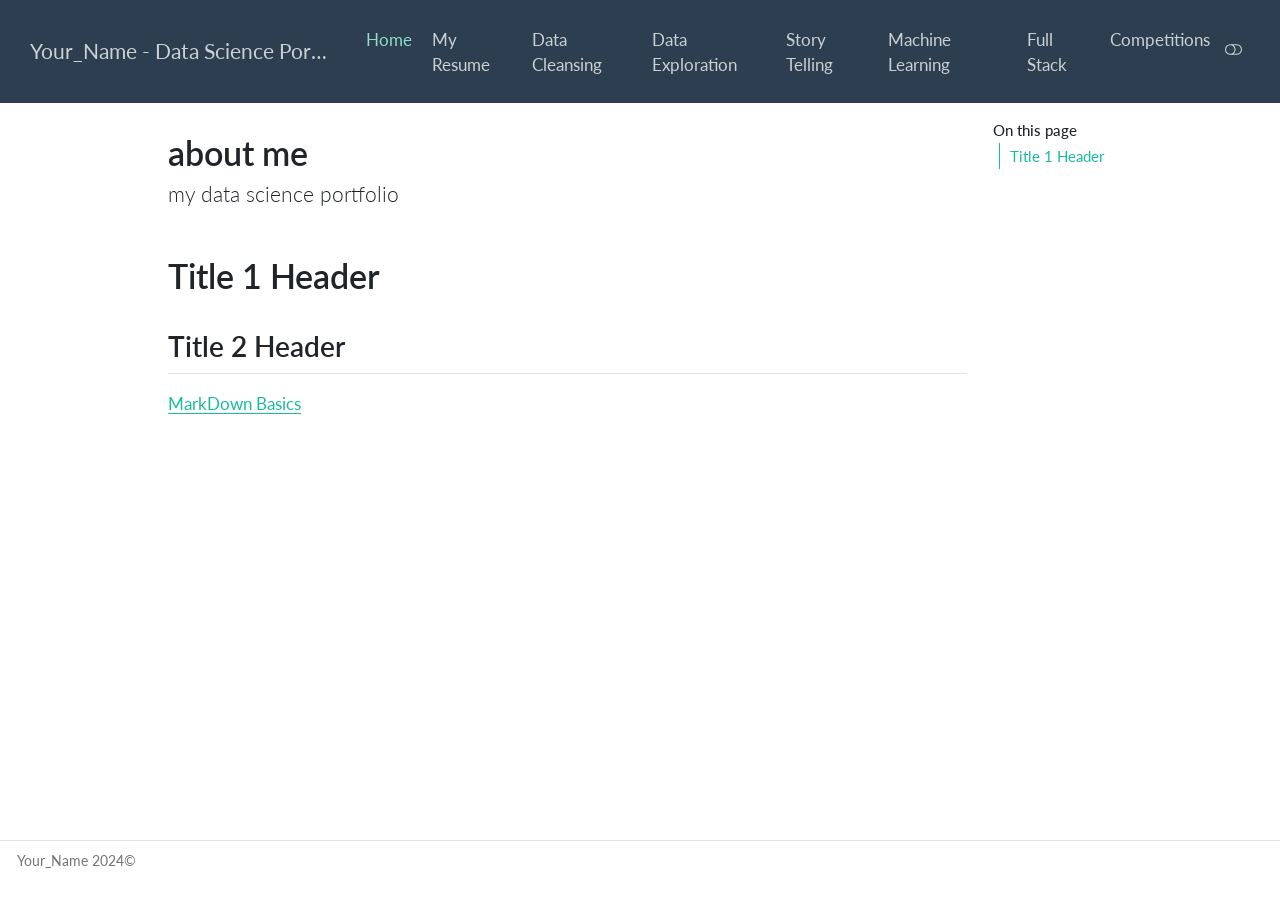
==== docs/index.html @ c363636d "Initial commit" ====
<!DOCTYPE html>
<html xmlns="http://www.w3.org/1999/xhtml" lang="en" xml:lang="en"><head>

<meta charset="utf-8">
<meta name="generator" content="quarto-1.6.42">

<meta name="viewport" content="width=device-width, initial-scale=1.0, user-scalable=yes">


<title>about me – Your_Name - Data Science Portfolio</title>
<style>
code{white-space: pre-wrap;}
span.smallcaps{font-variant: small-caps;}
div.columns{display: flex; gap: min(4vw, 1.5em);}
div.column{flex: auto; overflow-x: auto;}
div.hanging-indent{margin-left: 1.5em; text-indent: -1.5em;}
ul.task-list{list-style: none;}
ul.task-list li input[type="checkbox"] {
  width: 0.8em;
  margin: 0 0.8em 0.2em -1em; /* quarto-specific, see https://github.com/quarto-dev/quarto-cli/issues/4556 */ 
  vertical-align: middle;
}
</style>


<script src="site_libs/quarto-nav/quarto-nav.js"></script>
<script src="site_libs/quarto-nav/headroom.min.js"></script>
<script src="site_libs/clipboard/clipboard.min.js"></script>
<script src="site_libs/quarto-search/autocomplete.umd.js"></script>
<script src="site_libs/quarto-search/fuse.min.js"></script>
<script src="site_libs/quarto-search/quarto-search.js"></script>
<meta name="quarto:offset" content="./">
<link href="./Images/favicon.png" rel="icon" type="image/png">
<script src="site_libs/quarto-html/quarto.js"></script>
<script src="site_libs/quarto-html/popper.min.js"></script>
<script src="site_libs/quarto-html/tippy.umd.min.js"></script>
<script src="site_libs/quarto-html/anchor.min.js"></script>
<link href="site_libs/quarto-html/tippy.css" rel="stylesheet">
<link href="site_libs/quarto-html/quarto-syntax-highlighting-2f5df379a58b258e96c21c0638c20c03.css" rel="stylesheet" class="quarto-color-scheme" id="quarto-text-highlighting-styles">
<link href="site_libs/quarto-html/quarto-syntax-highlighting-dark-b53751a350365c71b6c909e95f209ed1.css" rel="prefetch" class="quarto-color-scheme quarto-color-alternate" id="quarto-text-highlighting-styles">
<script src="site_libs/bootstrap/bootstrap.min.js"></script>
<link href="site_libs/bootstrap/bootstrap-icons.css" rel="stylesheet">
<link href="site_libs/bootstrap/bootstrap-081d88d0d1b41bfd964ff18d5647c903.min.css" rel="stylesheet" append-hash="true" class="quarto-color-scheme" id="quarto-bootstrap" data-mode="light">
<link href="site_libs/bootstrap/bootstrap-dark-ed552497b652e94a043a49bcb61edf8f.min.css" rel="prefetch" append-hash="true" class="quarto-color-scheme quarto-color-alternate" id="quarto-bootstrap" data-mode="dark">
<script id="quarto-search-options" type="application/json">{
  "location": "navbar",
  "copy-button": false,
  "collapse-after": 3,
  "panel-placement": "end",
  "type": "overlay",
  "limit": 50,
  "keyboard-shortcut": [
    "f",
    "/",
    "s"
  ],
  "show-item-context": false,
  "language": {
    "search-no-results-text": "No results",
    "search-matching-documents-text": "matching documents",
    "search-copy-link-title": "Copy link to search",
    "search-hide-matches-text": "Hide additional matches",
    "search-more-match-text": "more match in this document",
    "search-more-matches-text": "more matches in this document",
    "search-clear-button-title": "Clear",
    "search-text-placeholder": "",
    "search-detached-cancel-button-title": "Cancel",
    "search-submit-button-title": "Submit",
    "search-label": "Search"
  }
}</script>


<link rel="stylesheet" href="styles.css">
</head>

<body class="nav-fixed">

<div id="quarto-search-results"></div>
  <header id="quarto-header" class="headroom fixed-top">
    <nav class="navbar navbar-expand-lg " data-bs-theme="dark">
      <div class="navbar-container container-fluid">
      <div class="navbar-brand-container mx-auto">
    <a class="navbar-brand" href="./index.html">
    <span class="navbar-title">Your_Name - Data Science Portfolio</span>
    </a>
  </div>
            <div id="quarto-search" class="" title="Search"></div>
          <button class="navbar-toggler" type="button" data-bs-toggle="collapse" data-bs-target="#navbarCollapse" aria-controls="navbarCollapse" role="menu" aria-expanded="false" aria-label="Toggle navigation" onclick="if (window.quartoToggleHeadroom) { window.quartoToggleHeadroom(); }">
  <span class="navbar-toggler-icon"></span>
</button>
          <div class="collapse navbar-collapse" id="navbarCollapse">
            <ul class="navbar-nav navbar-nav-scroll ms-auto">
  <li class="nav-item">
    <a class="nav-link active" href="./index.html" aria-current="page"> 
<span class="menu-text">Home</span></a>
  </li>  
  <li class="nav-item">
    <a class="nav-link" href="./resume.html"> 
<span class="menu-text">My Resume</span></a>
  </li>  
  <li class="nav-item">
    <a class="nav-link" href="./cleansing.html"> 
<span class="menu-text">Data Cleansing</span></a>
  </li>  
  <li class="nav-item">
    <a class="nav-link" href="./exploration.html"> 
<span class="menu-text">Data Exploration</span></a>
  </li>  
  <li class="nav-item">
    <a class="nav-link" href="./story_telling.html"> 
<span class="menu-text">Story Telling</span></a>
  </li>  
  <li class="nav-item">
    <a class="nav-link" href="./ml.html"> 
<span class="menu-text">Machine Learning</span></a>
  </li>  
  <li class="nav-item">
    <a class="nav-link" href="./full_stack.html"> 
<span class="menu-text">Full Stack</span></a>
  </li>  
  <li class="nav-item">
    <a class="nav-link" href="./competition.html"> 
<span class="menu-text">Competitions</span></a>
  </li>  
</ul>
          </div> <!-- /navcollapse -->
            <div class="quarto-navbar-tools">
  <a href="" class="quarto-color-scheme-toggle quarto-navigation-tool  px-1" onclick="window.quartoToggleColorScheme(); return false;" title="Toggle dark mode"><i class="bi"></i></a>
</div>
      </div> <!-- /container-fluid -->
    </nav>
</header>
<!-- content -->
<div id="quarto-content" class="quarto-container page-columns page-rows-contents page-layout-article page-navbar">
<!-- sidebar -->
<!-- margin-sidebar -->
    <div id="quarto-margin-sidebar" class="sidebar margin-sidebar">
        <nav id="TOC" role="doc-toc" class="toc-active">
    <h2 id="toc-title">On this page</h2>
   
  <ul>
  <li><a href="#title-1-header" id="toc-title-1-header" class="nav-link active" data-scroll-target="#title-1-header">Title 1 Header</a>
  <ul class="collapse">
  <li><a href="#title-2-header" id="toc-title-2-header" class="nav-link" data-scroll-target="#title-2-header">Title 2 Header</a></li>
  </ul></li>
  </ul>
</nav>
    </div>
<!-- main -->
<main class="content" id="quarto-document-content">

<header id="title-block-header" class="quarto-title-block default">
<div class="quarto-title">
<h1 class="title">about me</h1>
<p class="subtitle lead">my data science portfolio</p>
</div>



<div class="quarto-title-meta">

    
  
    
  </div>
  


</header>


<section id="title-1-header" class="level1">
<h1>Title 1 Header</h1>
<section id="title-2-header" class="level2">
<h2 class="anchored" data-anchor-id="title-2-header">Title 2 Header</h2>
<p><a href="https://quarto.org/docs/authoring/markdown-basics.html#links-images">MarkDown Basics</a></p>


</section>
</section>

<a onclick="window.scrollTo(0, 0); return false;" role="button" id="quarto-back-to-top"><i class="bi bi-arrow-up"></i> Back to top</a></main> <!-- /main -->
<script id="quarto-html-after-body" type="application/javascript">
window.document.addEventListener("DOMContentLoaded", function (event) {
  const toggleBodyColorMode = (bsSheetEl) => {
    const mode = bsSheetEl.getAttribute("data-mode");
    const bodyEl = window.document.querySelector("body");
    if (mode === "dark") {
      bodyEl.classList.add("quarto-dark");
      bodyEl.classList.remove("quarto-light");
    } else {
      bodyEl.classList.add("quarto-light");
      bodyEl.classList.remove("quarto-dark");
    }
  }
  const toggleBodyColorPrimary = () => {
    const bsSheetEl = window.document.querySelector("link#quarto-bootstrap");
    if (bsSheetEl) {
      toggleBodyColorMode(bsSheetEl);
    }
  }
  toggleBodyColorPrimary();  
  const disableStylesheet = (stylesheets) => {
    for (let i=0; i < stylesheets.length; i++) {
      const stylesheet = stylesheets[i];
      stylesheet.rel = 'prefetch';
    }
  }
  const enableStylesheet = (stylesheets) => {
    for (let i=0; i < stylesheets.length; i++) {
      const stylesheet = stylesheets[i];
      stylesheet.rel = 'stylesheet';
    }
  }
  const manageTransitions = (selector, allowTransitions) => {
    const els = window.document.querySelectorAll(selector);
    for (let i=0; i < els.length; i++) {
      const el = els[i];
      if (allowTransitions) {
        el.classList.remove('notransition');
      } else {
        el.classList.add('notransition');
      }
    }
  }
  const toggleGiscusIfUsed = (isAlternate, darkModeDefault) => {
    const baseTheme = document.querySelector('#giscus-base-theme')?.value ?? 'light';
    const alternateTheme = document.querySelector('#giscus-alt-theme')?.value ?? 'dark';
    let newTheme = '';
    if(darkModeDefault) {
      newTheme = isAlternate ? baseTheme : alternateTheme;
    } else {
      newTheme = isAlternate ? alternateTheme : baseTheme;
    }
    const changeGiscusTheme = () => {
      // From: https://github.com/giscus/giscus/issues/336
      const sendMessage = (message) => {
        const iframe = document.querySelector('iframe.giscus-frame');
        if (!iframe) return;
        iframe.contentWindow.postMessage({ giscus: message }, 'https://giscus.app');
      }
      sendMessage({
        setConfig: {
          theme: newTheme
        }
      });
    }
    const isGiscussLoaded = window.document.querySelector('iframe.giscus-frame') !== null;
    if (isGiscussLoaded) {
      changeGiscusTheme();
    }
  }
  const toggleColorMode = (alternate) => {
    // Switch the stylesheets
    const alternateStylesheets = window.document.querySelectorAll('link.quarto-color-scheme.quarto-color-alternate');
    manageTransitions('#quarto-margin-sidebar .nav-link', false);
    if (alternate) {
      enableStylesheet(alternateStylesheets);
      for (const sheetNode of alternateStylesheets) {
        if (sheetNode.id === "quarto-bootstrap") {
          toggleBodyColorMode(sheetNode);
        }
      }
    } else {
      disableStylesheet(alternateStylesheets);
      toggleBodyColorPrimary();
    }
    manageTransitions('#quarto-margin-sidebar .nav-link', true);
    // Switch the toggles
    const toggles = window.document.querySelectorAll('.quarto-color-scheme-toggle');
    for (let i=0; i < toggles.length; i++) {
      const toggle = toggles[i];
      if (toggle) {
        if (alternate) {
          toggle.classList.add("alternate");     
        } else {
          toggle.classList.remove("alternate");
        }
      }
    }
    // Hack to workaround the fact that safari doesn't
    // properly recolor the scrollbar when toggling (#1455)
    if (navigator.userAgent.indexOf('Safari') > 0 && navigator.userAgent.indexOf('Chrome') == -1) {
      manageTransitions("body", false);
      window.scrollTo(0, 1);
      setTimeout(() => {
        window.scrollTo(0, 0);
        manageTransitions("body", true);
      }, 40);  
    }
  }
  const isFileUrl = () => { 
    return window.location.protocol === 'file:';
  }
  const hasAlternateSentinel = () => {  
    let styleSentinel = getColorSchemeSentinel();
    if (styleSentinel !== null) {
      return styleSentinel === "alternate";
    } else {
      return false;
    }
  }
  const setStyleSentinel = (alternate) => {
    const value = alternate ? "alternate" : "default";
    if (!isFileUrl()) {
      window.localStorage.setItem("quarto-color-scheme", value);
    } else {
      localAlternateSentinel = value;
    }
  }
  const getColorSchemeSentinel = () => {
    if (!isFileUrl()) {
      const storageValue = window.localStorage.getItem("quarto-color-scheme");
      return storageValue != null ? storageValue : localAlternateSentinel;
    } else {
      return localAlternateSentinel;
    }
  }
  const darkModeDefault = false;
  let localAlternateSentinel = darkModeDefault ? 'alternate' : 'default';
  // Dark / light mode switch
  window.quartoToggleColorScheme = () => {
    // Read the current dark / light value 
    let toAlternate = !hasAlternateSentinel();
    toggleColorMode(toAlternate);
    setStyleSentinel(toAlternate);
    toggleGiscusIfUsed(toAlternate, darkModeDefault);
  };
  // Ensure there is a toggle, if there isn't float one in the top right
  if (window.document.querySelector('.quarto-color-scheme-toggle') === null) {
    const a = window.document.createElement('a');
    a.classList.add('top-right');
    a.classList.add('quarto-color-scheme-toggle');
    a.href = "";
    a.onclick = function() { try { window.quartoToggleColorScheme(); } catch {} return false; };
    const i = window.document.createElement("i");
    i.classList.add('bi');
    a.appendChild(i);
    window.document.body.appendChild(a);
  }
  // Switch to dark mode if need be
  if (hasAlternateSentinel()) {
    toggleColorMode(true);
  } else {
    toggleColorMode(false);
  }
  const icon = "";
  const anchorJS = new window.AnchorJS();
  anchorJS.options = {
    placement: 'right',
    icon: icon
  };
  anchorJS.add('.anchored');
  const isCodeAnnotation = (el) => {
    for (const clz of el.classList) {
      if (clz.startsWith('code-annotation-')) {                     
        return true;
      }
    }
    return false;
  }
  const onCopySuccess = function(e) {
    // button target
    const button = e.trigger;
    // don't keep focus
    button.blur();
    // flash "checked"
    button.classList.add('code-copy-button-checked');
    var currentTitle = button.getAttribute("title");
    button.setAttribute("title", "Copied!");
    let tooltip;
    if (window.bootstrap) {
      button.setAttribute("data-bs-toggle", "tooltip");
      button.setAttribute("data-bs-placement", "left");
      button.setAttribute("data-bs-title", "Copied!");
      tooltip = new bootstrap.Tooltip(button, 
        { trigger: "manual", 
          customClass: "code-copy-button-tooltip",
          offset: [0, -8]});
      tooltip.show();    
    }
    setTimeout(function() {
      if (tooltip) {
        tooltip.hide();
        button.removeAttribute("data-bs-title");
        button.removeAttribute("data-bs-toggle");
        button.removeAttribute("data-bs-placement");
      }
      button.setAttribute("title", currentTitle);
      button.classList.remove('code-copy-button-checked');
    }, 1000);
    // clear code selection
    e.clearSelection();
  }
  const getTextToCopy = function(trigger) {
      const codeEl = trigger.previousElementSibling.cloneNode(true);
      for (const childEl of codeEl.children) {
        if (isCodeAnnotation(childEl)) {
          childEl.remove();
        }
      }
      return codeEl.innerText;
  }
  const clipboard = new window.ClipboardJS('.code-copy-button:not([data-in-quarto-modal])', {
    text: getTextToCopy
  });
  clipboard.on('success', onCopySuccess);
  if (window.document.getElementById('quarto-embedded-source-code-modal')) {
    const clipboardModal = new window.ClipboardJS('.code-copy-button[data-in-quarto-modal]', {
      text: getTextToCopy,
      container: window.document.getElementById('quarto-embedded-source-code-modal')
    });
    clipboardModal.on('success', onCopySuccess);
  }
    var localhostRegex = new RegExp(/^(?:http|https):\/\/localhost\:?[0-9]*\//);
    var mailtoRegex = new RegExp(/^mailto:/);
      var filterRegex = new RegExp('/' + window.location.host + '/');
    var isInternal = (href) => {
        return filterRegex.test(href) || localhostRegex.test(href) || mailtoRegex.test(href);
    }
    // Inspect non-navigation links and adorn them if external
 	var links = window.document.querySelectorAll('a[href]:not(.nav-link):not(.navbar-brand):not(.toc-action):not(.sidebar-link):not(.sidebar-item-toggle):not(.pagination-link):not(.no-external):not([aria-hidden]):not(.dropdown-item):not(.quarto-navigation-tool):not(.about-link)');
    for (var i=0; i<links.length; i++) {
      const link = links[i];
      if (!isInternal(link.href)) {
        // undo the damage that might have been done by quarto-nav.js in the case of
        // links that we want to consider external
        if (link.dataset.originalHref !== undefined) {
          link.href = link.dataset.originalHref;
        }
      }
    }
  function tippyHover(el, contentFn, onTriggerFn, onUntriggerFn) {
    const config = {
      allowHTML: true,
      maxWidth: 500,
      delay: 100,
      arrow: false,
      appendTo: function(el) {
          return el.parentElement;
      },
      interactive: true,
      interactiveBorder: 10,
      theme: 'quarto',
      placement: 'bottom-start',
    };
    if (contentFn) {
      config.content = contentFn;
    }
    if (onTriggerFn) {
      config.onTrigger = onTriggerFn;
    }
    if (onUntriggerFn) {
      config.onUntrigger = onUntriggerFn;
    }
    window.tippy(el, config); 
  }
  const noterefs = window.document.querySelectorAll('a[role="doc-noteref"]');
  for (var i=0; i<noterefs.length; i++) {
    const ref = noterefs[i];
    tippyHover(ref, function() {
      // use id or data attribute instead here
      let href = ref.getAttribute('data-footnote-href') || ref.getAttribute('href');
      try { href = new URL(href).hash; } catch {}
      const id = href.replace(/^#\/?/, "");
      const note = window.document.getElementById(id);
      if (note) {
        return note.innerHTML;
      } else {
        return "";
      }
    });
  }
  const xrefs = window.document.querySelectorAll('a.quarto-xref');
  const processXRef = (id, note) => {
    // Strip column container classes
    const stripColumnClz = (el) => {
      el.classList.remove("page-full", "page-columns");
      if (el.children) {
        for (const child of el.children) {
          stripColumnClz(child);
        }
      }
    }
    stripColumnClz(note)
    if (id === null || id.startsWith('sec-')) {
      // Special case sections, only their first couple elements
      const container = document.createElement("div");
      if (note.children && note.children.length > 2) {
        container.appendChild(note.children[0].cloneNode(true));
        for (let i = 1; i < note.children.length; i++) {
          const child = note.children[i];
          if (child.tagName === "P" && child.innerText === "") {
            continue;
          } else {
            container.appendChild(child.cloneNode(true));
            break;
          }
        }
        if (window.Quarto?.typesetMath) {
          window.Quarto.typesetMath(container);
        }
        return container.innerHTML
      } else {
        if (window.Quarto?.typesetMath) {
          window.Quarto.typesetMath(note);
        }
        return note.innerHTML;
      }
    } else {
      // Remove any anchor links if they are present
      const anchorLink = note.querySelector('a.anchorjs-link');
      if (anchorLink) {
        anchorLink.remove();
      }
      if (window.Quarto?.typesetMath) {
        window.Quarto.typesetMath(note);
      }
      if (note.classList.contains("callout")) {
        return note.outerHTML;
      } else {
        return note.innerHTML;
      }
    }
  }
  for (var i=0; i<xrefs.length; i++) {
    const xref = xrefs[i];
    tippyHover(xref, undefined, function(instance) {
      instance.disable();
      let url = xref.getAttribute('href');
      let hash = undefined; 
      if (url.startsWith('#')) {
        hash = url;
      } else {
        try { hash = new URL(url).hash; } catch {}
      }
      if (hash) {
        const id = hash.replace(/^#\/?/, "");
        const note = window.document.getElementById(id);
        if (note !== null) {
          try {
            const html = processXRef(id, note.cloneNode(true));
            instance.setContent(html);
          } finally {
            instance.enable();
            instance.show();
          }
        } else {
          // See if we can fetch this
          fetch(url.split('#')[0])
          .then(res => res.text())
          .then(html => {
            const parser = new DOMParser();
            const htmlDoc = parser.parseFromString(html, "text/html");
            const note = htmlDoc.getElementById(id);
            if (note !== null) {
              const html = processXRef(id, note);
              instance.setContent(html);
            } 
          }).finally(() => {
            instance.enable();
            instance.show();
          });
        }
      } else {
        // See if we can fetch a full url (with no hash to target)
        // This is a special case and we should probably do some content thinning / targeting
        fetch(url)
        .then(res => res.text())
        .then(html => {
          const parser = new DOMParser();
          const htmlDoc = parser.parseFromString(html, "text/html");
          const note = htmlDoc.querySelector('main.content');
          if (note !== null) {
            // This should only happen for chapter cross references
            // (since there is no id in the URL)
            // remove the first header
            if (note.children.length > 0 && note.children[0].tagName === "HEADER") {
              note.children[0].remove();
            }
            const html = processXRef(null, note);
            instance.setContent(html);
          } 
        }).finally(() => {
          instance.enable();
          instance.show();
        });
      }
    }, function(instance) {
    });
  }
      let selectedAnnoteEl;
      const selectorForAnnotation = ( cell, annotation) => {
        let cellAttr = 'data-code-cell="' + cell + '"';
        let lineAttr = 'data-code-annotation="' +  annotation + '"';
        const selector = 'span[' + cellAttr + '][' + lineAttr + ']';
        return selector;
      }
      const selectCodeLines = (annoteEl) => {
        const doc = window.document;
        const targetCell = annoteEl.getAttribute("data-target-cell");
        const targetAnnotation = annoteEl.getAttribute("data-target-annotation");
        const annoteSpan = window.document.querySelector(selectorForAnnotation(targetCell, targetAnnotation));
        const lines = annoteSpan.getAttribute("data-code-lines").split(",");
        const lineIds = lines.map((line) => {
          return targetCell + "-" + line;
        })
        let top = null;
        let height = null;
        let parent = null;
        if (lineIds.length > 0) {
            //compute the position of the single el (top and bottom and make a div)
            const el = window.document.getElementById(lineIds[0]);
            top = el.offsetTop;
            height = el.offsetHeight;
            parent = el.parentElement.parentElement;
          if (lineIds.length > 1) {
            const lastEl = window.document.getElementById(lineIds[lineIds.length - 1]);
            const bottom = lastEl.offsetTop + lastEl.offsetHeight;
            height = bottom - top;
          }
          if (top !== null && height !== null && parent !== null) {
            // cook up a div (if necessary) and position it 
            let div = window.document.getElementById("code-annotation-line-highlight");
            if (div === null) {
              div = window.document.createElement("div");
              div.setAttribute("id", "code-annotation-line-highlight");
              div.style.position = 'absolute';
              parent.appendChild(div);
            }
            div.style.top = top - 2 + "px";
            div.style.height = height + 4 + "px";
            div.style.left = 0;
            let gutterDiv = window.document.getElementById("code-annotation-line-highlight-gutter");
            if (gutterDiv === null) {
              gutterDiv = window.document.createElement("div");
              gutterDiv.setAttribute("id", "code-annotation-line-highlight-gutter");
              gutterDiv.style.position = 'absolute';
              const codeCell = window.document.getElementById(targetCell);
              const gutter = codeCell.querySelector('.code-annotation-gutter');
              gutter.appendChild(gutterDiv);
            }
            gutterDiv.style.top = top - 2 + "px";
            gutterDiv.style.height = height + 4 + "px";
          }
          selectedAnnoteEl = annoteEl;
        }
      };
      const unselectCodeLines = () => {
        const elementsIds = ["code-annotation-line-highlight", "code-annotation-line-highlight-gutter"];
        elementsIds.forEach((elId) => {
          const div = window.document.getElementById(elId);
          if (div) {
            div.remove();
          }
        });
        selectedAnnoteEl = undefined;
      };
        // Handle positioning of the toggle
    window.addEventListener(
      "resize",
      throttle(() => {
        elRect = undefined;
        if (selectedAnnoteEl) {
          selectCodeLines(selectedAnnoteEl);
        }
      }, 10)
    );
    function throttle(fn, ms) {
    let throttle = false;
    let timer;
      return (...args) => {
        if(!throttle) { // first call gets through
            fn.apply(this, args);
            throttle = true;
        } else { // all the others get throttled
            if(timer) clearTimeout(timer); // cancel #2
            timer = setTimeout(() => {
              fn.apply(this, args);
              timer = throttle = false;
            }, ms);
        }
      };
    }
      // Attach click handler to the DT
      const annoteDls = window.document.querySelectorAll('dt[data-target-cell]');
      for (const annoteDlNode of annoteDls) {
        annoteDlNode.addEventListener('click', (event) => {
          const clickedEl = event.target;
          if (clickedEl !== selectedAnnoteEl) {
            unselectCodeLines();
            const activeEl = window.document.querySelector('dt[data-target-cell].code-annotation-active');
            if (activeEl) {
              activeEl.classList.remove('code-annotation-active');
            }
            selectCodeLines(clickedEl);
            clickedEl.classList.add('code-annotation-active');
          } else {
            // Unselect the line
            unselectCodeLines();
            clickedEl.classList.remove('code-annotation-active');
          }
        });
      }
  const findCites = (el) => {
    const parentEl = el.parentElement;
    if (parentEl) {
      const cites = parentEl.dataset.cites;
      if (cites) {
        return {
          el,
          cites: cites.split(' ')
        };
      } else {
        return findCites(el.parentElement)
      }
    } else {
      return undefined;
    }
  };
  var bibliorefs = window.document.querySelectorAll('a[role="doc-biblioref"]');
  for (var i=0; i<bibliorefs.length; i++) {
    const ref = bibliorefs[i];
    const citeInfo = findCites(ref);
    if (citeInfo) {
      tippyHover(citeInfo.el, function() {
        var popup = window.document.createElement('div');
        citeInfo.cites.forEach(function(cite) {
          var citeDiv = window.document.createElement('div');
          citeDiv.classList.add('hanging-indent');
          citeDiv.classList.add('csl-entry');
          var biblioDiv = window.document.getElementById('ref-' + cite);
          if (biblioDiv) {
            citeDiv.innerHTML = biblioDiv.innerHTML;
          }
          popup.appendChild(citeDiv);
        });
        return popup.innerHTML;
      });
    }
  }
});
</script>
</div> <!-- /content -->
<footer class="footer">
  <div class="nav-footer">
    <div class="nav-footer-left">
<p>Your_Name 2024©</p>
</div>   
    <div class="nav-footer-center">
      &nbsp;
    </div>
    <div class="nav-footer-right">
      <ul class="footer-items list-unstyled">
    <li class="nav-item compact">
    <a class="nav-link" href="./Your_LinkedIn_URL">
      <i class="bi bi-linkedin" role="img">
</i> 
    </a>
  </li>  
</ul>
    </div>
  </div>
</footer>




</body></html>
---- docs/site_libs/quarto-html/tippy.css ----
.tippy-box[data-animation=fade][data-state=hidden]{opacity:0}[data-tippy-root]{max-width:calc(100vw - 10px)}.tippy-box{position:relative;background-color:#333;color:#fff;border-radius:4px;font-size:14px;line-height:1.4;white-space:normal;outline:0;transition-property:transform,visibility,opacity}.tippy-box[data-placement^=top]>.tippy-arrow{bottom:0}.tippy-box[data-placement^=top]>.tippy-arrow:before{bottom:-7px;left:0;border-width:8px 8px 0;border-top-color:initial;transform-origin:center top}.tippy-box[data-placement^=bottom]>.tippy-arrow{top:0}.tippy-box[data-placement^=bottom]>.tippy-arrow:before{top:-7px;left:0;border-width:0 8px 8px;border-bottom-color:initial;transform-origin:center bottom}.tippy-box[data-placement^=left]>.tippy-arrow{right:0}.tippy-box[data-placement^=left]>.tippy-arrow:before{border-width:8px 0 8px 8px;border-left-color:initial;right:-7px;transform-origin:center left}.tippy-box[data-placement^=right]>.tippy-arrow{left:0}.tippy-box[data-placement^=right]>.tippy-arrow:before{left:-7px;border-width:8px 8px 8px 0;border-right-color:initial;transform-origin:center right}.tippy-box[data-inertia][data-state=visible]{transition-timing-function:cubic-bezier(.54,1.5,.38,1.11)}.tippy-arrow{width:16px;height:16px;color:#333}.tippy-arrow:before{content:"";position:absolute;border-color:transparent;border-style:solid}.tippy-content{position:relative;padding:5px 9px;z-index:1}
---- docs/site_libs/quarto-html/quarto-syntax-highlighting-2f5df379a58b258e96c21c0638c20c03.css ----
/* quarto syntax highlight colors */
:root {
  --quarto-hl-ot-color: #003B4F;
  --quarto-hl-at-color: #657422;
  --quarto-hl-ss-color: #20794D;
  --quarto-hl-an-color: #5E5E5E;
  --quarto-hl-fu-color: #4758AB;
  --quarto-hl-st-color: #20794D;
  --quarto-hl-cf-color: #003B4F;
  --quarto-hl-op-color: #5E5E5E;
  --quarto-hl-er-color: #AD0000;
  --quarto-hl-bn-color: #AD0000;
  --quarto-hl-al-color: #AD0000;
  --quarto-hl-va-color: #111111;
  --quarto-hl-bu-color: inherit;
  --quarto-hl-ex-color: inherit;
  --quarto-hl-pp-color: #AD0000;
  --quarto-hl-in-color: #5E5E5E;
  --quarto-hl-vs-color: #20794D;
  --quarto-hl-wa-color: #5E5E5E;
  --quarto-hl-do-color: #5E5E5E;
  --quarto-hl-im-color: #00769E;
  --quarto-hl-ch-color: #20794D;
  --quarto-hl-dt-color: #AD0000;
  --quarto-hl-fl-color: #AD0000;
  --quarto-hl-co-color: #5E5E5E;
  --quarto-hl-cv-color: #5E5E5E;
  --quarto-hl-cn-color: #8f5902;
  --quarto-hl-sc-color: #5E5E5E;
  --quarto-hl-dv-color: #AD0000;
  --quarto-hl-kw-color: #003B4F;
}

/* other quarto variables */
:root {
  --quarto-font-monospace: SFMono-Regular, Menlo, Monaco, Consolas, "Liberation Mono", "Courier New", monospace;
}

pre > code.sourceCode > span {
  color: #003B4F;
}

code span {
  color: #003B4F;
}

code.sourceCode > span {
  color: #003B4F;
}

div.sourceCode,
div.sourceCode pre.sourceCode {
  color: #003B4F;
}

code span.ot {
  color: #003B4F;
  font-style: inherit;
}

code span.at {
  color: #657422;
  font-style: inherit;
}

code span.ss {
  color: #20794D;
  font-style: inherit;
}

code span.an {
  color: #5E5E5E;
  font-style: inherit;
}

code span.fu {
  color: #4758AB;
  font-style: inherit;
}

code span.st {
  color: #20794D;
  font-style: inherit;
}

code span.cf {
  color: #003B4F;
  font-weight: bold;
  font-style: inherit;
}

code span.op {
  color: #5E5E5E;
  font-style: inherit;
}

code span.er {
  color: #AD0000;
  font-style: inherit;
}

code span.bn {
  color: #AD0000;
  font-style: inherit;
}

code span.al {
  color: #AD0000;
  font-style: inherit;
}

code span.va {
  color: #111111;
  font-style: inherit;
}

code span.bu {
  font-style: inherit;
}

code span.ex {
  font-style: inherit;
}

code span.pp {
  color: #AD0000;
  font-style: inherit;
}

code span.in {
  color: #5E5E5E;
  font-style: inherit;
}

code span.vs {
  color: #20794D;
  font-style: inherit;
}

code span.wa {
  color: #5E5E5E;
  font-style: italic;
}

code span.do {
  color: #5E5E5E;
  font-style: italic;
}

code span.im {
  color: #00769E;
  font-style: inherit;
}

code span.ch {
  color: #20794D;
  font-style: inherit;
}

code span.dt {
  color: #AD0000;
  font-style: inherit;
}

code span.fl {
  color: #AD0000;
  font-style: inherit;
}

code span.co {
  color: #5E5E5E;
  font-style: inherit;
}

code span.cv {
  color: #5E5E5E;
  font-style: italic;
}

code span.cn {
  color: #8f5902;
  font-style: inherit;
}

code span.sc {
  color: #5E5E5E;
  font-style: inherit;
}

code span.dv {
  color: #AD0000;
  font-style: inherit;
}

code span.kw {
  color: #003B4F;
  font-weight: bold;
  font-style: inherit;
}

.prevent-inlining {
  content: "</";
}

/*# sourceMappingURL=35eb38a806ee71ea6d2563be2308c832.css.map */
---- docs/site_libs/quarto-html/quarto-syntax-highlighting-dark-b53751a350365c71b6c909e95f209ed1.css ----
/* quarto syntax highlight colors */
:root {
  --quarto-hl-al-color: #f07178;
  --quarto-hl-an-color: #d4d0ab;
  --quarto-hl-at-color: #00e0e0;
  --quarto-hl-bn-color: #d4d0ab;
  --quarto-hl-bu-color: #abe338;
  --quarto-hl-ch-color: #abe338;
  --quarto-hl-co-color: #f8f8f2;
  --quarto-hl-cv-color: #ffd700;
  --quarto-hl-cn-color: #ffd700;
  --quarto-hl-cf-color: #ffa07a;
  --quarto-hl-dt-color: #ffa07a;
  --quarto-hl-dv-color: #d4d0ab;
  --quarto-hl-do-color: #f8f8f2;
  --quarto-hl-er-color: #f07178;
  --quarto-hl-ex-color: #00e0e0;
  --quarto-hl-fl-color: #d4d0ab;
  --quarto-hl-fu-color: #ffa07a;
  --quarto-hl-im-color: #abe338;
  --quarto-hl-in-color: #d4d0ab;
  --quarto-hl-kw-color: #ffa07a;
  --quarto-hl-op-color: #ffa07a;
  --quarto-hl-ot-color: #00e0e0;
  --quarto-hl-pp-color: #dcc6e0;
  --quarto-hl-re-color: #00e0e0;
  --quarto-hl-sc-color: #abe338;
  --quarto-hl-ss-color: #abe338;
  --quarto-hl-st-color: #abe338;
  --quarto-hl-va-color: #00e0e0;
  --quarto-hl-vs-color: #abe338;
  --quarto-hl-wa-color: #dcc6e0;
}

/* other quarto variables */
:root {
  --quarto-font-monospace: SFMono-Regular, Menlo, Monaco, Consolas, "Liberation Mono", "Courier New", monospace;
}

code span.al {
  background-color: #2a0f15;
  font-weight: bold;
  color: #f07178;
}

code span.an {
  color: #d4d0ab;
}

code span.at {
  color: #00e0e0;
}

code span.bn {
  color: #d4d0ab;
}

code span.bu {
  color: #abe338;
}

code span.ch {
  color: #abe338;
}

code span.co {
  font-style: italic;
  color: #f8f8f2;
}

code span.cv {
  color: #ffd700;
}

code span.cn {
  color: #ffd700;
}

code span.cf {
  font-weight: bold;
  color: #ffa07a;
}

code span.dt {
  color: #ffa07a;
}

code span.dv {
  color: #d4d0ab;
}

code span.do {
  color: #f8f8f2;
}

code span.er {
  color: #f07178;
  text-decoration: underline;
}

code span.ex {
  font-weight: bold;
  color: #00e0e0;
}

code span.fl {
  color: #d4d0ab;
}

code span.fu {
  color: #ffa07a;
}

code span.im {
  color: #abe338;
}

code span.in {
  color: #d4d0ab;
}

code span.kw {
  font-weight: bold;
  color: #ffa07a;
}

pre > code.sourceCode > span {
  color: #f8f8f2;
}

code span {
  color: #f8f8f2;
}

code.sourceCode > span {
  color: #f8f8f2;
}

div.sourceCode,
div.sourceCode pre.sourceCode {
  color: #f8f8f2;
}

code span.op {
  color: #ffa07a;
}

code span.ot {
  color: #00e0e0;
}

code span.pp {
  color: #dcc6e0;
}

code span.re {
  background-color: #f8f8f2;
  color: #00e0e0;
}

code span.sc {
  color: #abe338;
}

code span.ss {
  color: #abe338;
}

code span.st {
  color: #abe338;
}

code span.va {
  color: #00e0e0;
}

code span.vs {
  color: #abe338;
}

code span.wa {
  color: #dcc6e0;
}

.prevent-inlining {
  content: "</";
}

/*# sourceMappingURL=ef095d06243fb944689b9469f3a5590a.css.map */
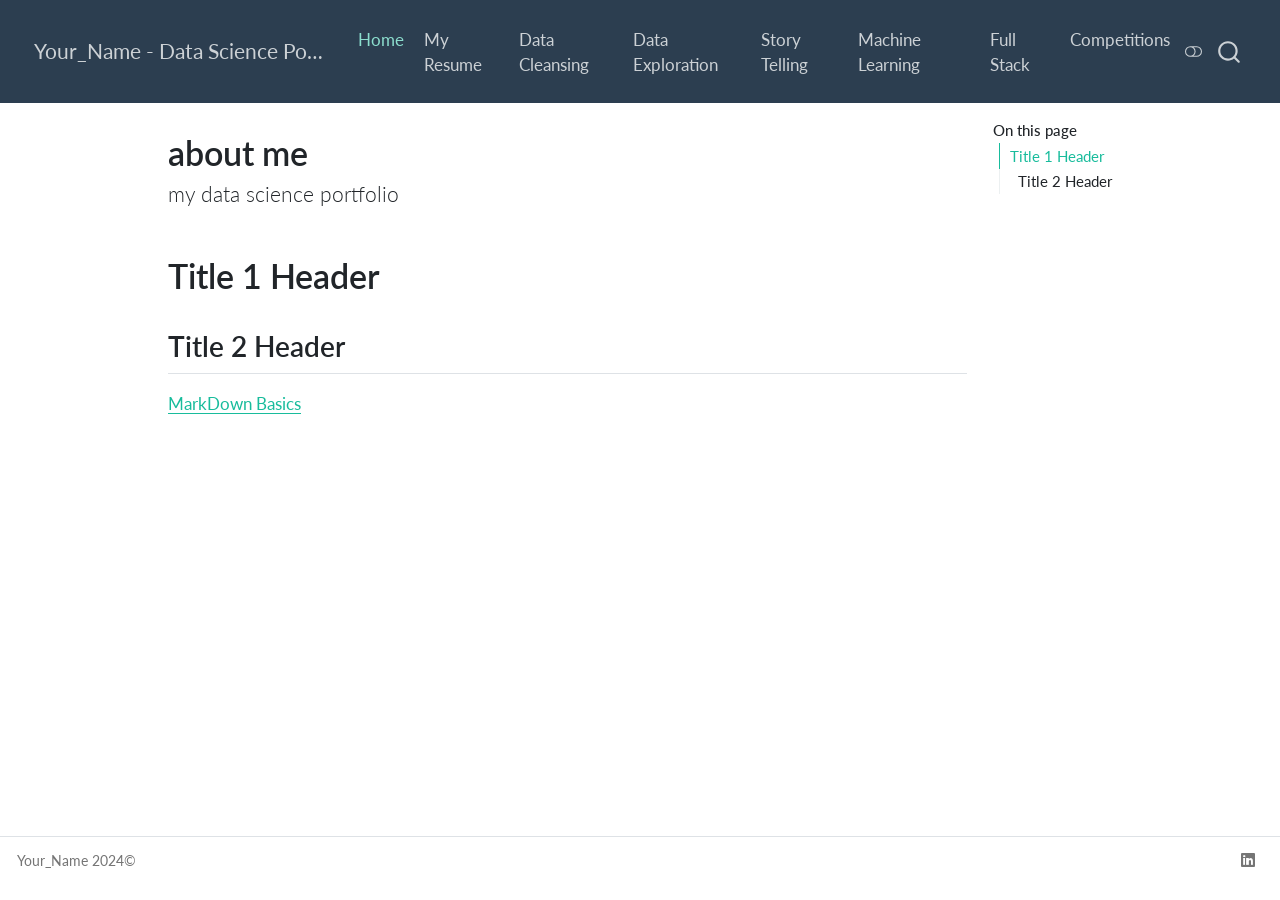
==== commit ec30f3a3: "quarto rendered" ====
--- a/docs/index.html
+++ b/docs/index.html
@@ -2,7 +2,7 @@
 <html xmlns="http://www.w3.org/1999/xhtml" lang="en" xml:lang="en"><head>
 
 <meta charset="utf-8">
-<meta name="generator" content="quarto-1.6.42">
+<meta name="generator" content="quarto-1.8.24">
 
 <meta name="viewport" content="width=device-width, initial-scale=1.0, user-scalable=yes">
 
@@ -31,17 +31,21 @@
 <script src="site_libs/quarto-search/quarto-search.js"></script>
 <meta name="quarto:offset" content="./">
 <link href="./Images/favicon.png" rel="icon" type="image/png">
-<script src="site_libs/quarto-html/quarto.js"></script>
+<script src="site_libs/quarto-html/quarto.js" type="module"></script>
+<script src="site_libs/quarto-html/tabsets/tabsets.js" type="module"></script>
+<script src="site_libs/quarto-html/axe/axe-check.js" type="module"></script>
 <script src="site_libs/quarto-html/popper.min.js"></script>
 <script src="site_libs/quarto-html/tippy.umd.min.js"></script>
 <script src="site_libs/quarto-html/anchor.min.js"></script>
 <link href="site_libs/quarto-html/tippy.css" rel="stylesheet">
-<link href="site_libs/quarto-html/quarto-syntax-highlighting-2f5df379a58b258e96c21c0638c20c03.css" rel="stylesheet" class="quarto-color-scheme" id="quarto-text-highlighting-styles">
-<link href="site_libs/quarto-html/quarto-syntax-highlighting-dark-b53751a350365c71b6c909e95f209ed1.css" rel="prefetch" class="quarto-color-scheme quarto-color-alternate" id="quarto-text-highlighting-styles">
+<link href="site_libs/quarto-html/quarto-syntax-highlighting-dc55a5b9e770e841cd82e46aadbfb9b0.css" rel="stylesheet" class="quarto-color-scheme" id="quarto-text-highlighting-styles">
+<link href="site_libs/quarto-html/quarto-syntax-highlighting-dark-b651517ce65839d647a86e2780455cfb.css" rel="stylesheet" class="quarto-color-scheme quarto-color-alternate" id="quarto-text-highlighting-styles">
+<link href="site_libs/quarto-html/quarto-syntax-highlighting-dc55a5b9e770e841cd82e46aadbfb9b0.css" rel="stylesheet" class="quarto-color-scheme-extra" id="quarto-text-highlighting-styles">
 <script src="site_libs/bootstrap/bootstrap.min.js"></script>
 <link href="site_libs/bootstrap/bootstrap-icons.css" rel="stylesheet">
-<link href="site_libs/bootstrap/bootstrap-081d88d0d1b41bfd964ff18d5647c903.min.css" rel="stylesheet" append-hash="true" class="quarto-color-scheme" id="quarto-bootstrap" data-mode="light">
-<link href="site_libs/bootstrap/bootstrap-dark-ed552497b652e94a043a49bcb61edf8f.min.css" rel="prefetch" append-hash="true" class="quarto-color-scheme quarto-color-alternate" id="quarto-bootstrap" data-mode="dark">
+<link href="site_libs/bootstrap/bootstrap-ca3a3156dfa06696f18c39bad94c63ad.min.css" rel="stylesheet" append-hash="true" class="quarto-color-scheme" id="quarto-bootstrap" data-mode="light">
+<link href="site_libs/bootstrap/bootstrap-dark-44ce5e1fdf16f4d88befeca03b83ba44.min.css" rel="stylesheet" append-hash="true" class="quarto-color-scheme quarto-color-alternate" id="quarto-bootstrap" data-mode="dark">
+<link href="site_libs/bootstrap/bootstrap-ca3a3156dfa06696f18c39bad94c63ad.min.css" rel="stylesheet" append-hash="true" class="quarto-color-scheme-extra" id="quarto-bootstrap" data-mode="light">
 <script id="quarto-search-options" type="application/json">{
   "location": "navbar",
   "copy-button": false,
@@ -74,13 +78,177 @@
 <link rel="stylesheet" href="styles.css">
 </head>
 
-<body class="nav-fixed">
+<body class="nav-fixed quarto-light"><script id="quarto-html-before-body" type="application/javascript">
+    const toggleBodyColorMode = (bsSheetEl) => {
+      const mode = bsSheetEl.getAttribute("data-mode");
+      const bodyEl = window.document.querySelector("body");
+      if (mode === "dark") {
+        bodyEl.classList.add("quarto-dark");
+        bodyEl.classList.remove("quarto-light");
+      } else {
+        bodyEl.classList.add("quarto-light");
+        bodyEl.classList.remove("quarto-dark");
+      }
+    }
+    const toggleBodyColorPrimary = () => {
+      const bsSheetEl = window.document.querySelector("link#quarto-bootstrap:not([rel=disabled-stylesheet])");
+      if (bsSheetEl) {
+        toggleBodyColorMode(bsSheetEl);
+      }
+    }
+    const setColorSchemeToggle = (alternate) => {
+      const toggles = window.document.querySelectorAll('.quarto-color-scheme-toggle');
+      for (let i=0; i < toggles.length; i++) {
+        const toggle = toggles[i];
+        if (toggle) {
+          if (alternate) {
+            toggle.classList.add("alternate");
+          } else {
+            toggle.classList.remove("alternate");
+          }
+        }
+      }
+    };
+    const toggleColorMode = (alternate) => {
+      // Switch the stylesheets
+      const primaryStylesheets = window.document.querySelectorAll('link.quarto-color-scheme:not(.quarto-color-alternate)');
+      const alternateStylesheets = window.document.querySelectorAll('link.quarto-color-scheme.quarto-color-alternate');
+      manageTransitions('#quarto-margin-sidebar .nav-link', false);
+      if (alternate) {
+        // note: dark is layered on light, we don't disable primary!
+        enableStylesheet(alternateStylesheets);
+        for (const sheetNode of alternateStylesheets) {
+          if (sheetNode.id === "quarto-bootstrap") {
+            toggleBodyColorMode(sheetNode);
+          }
+        }
+      } else {
+        disableStylesheet(alternateStylesheets);
+        enableStylesheet(primaryStylesheets)
+        toggleBodyColorPrimary();
+      }
+      manageTransitions('#quarto-margin-sidebar .nav-link', true);
+      // Switch the toggles
+      setColorSchemeToggle(alternate)
+      // Hack to workaround the fact that safari doesn't
+      // properly recolor the scrollbar when toggling (#1455)
+      if (navigator.userAgent.indexOf('Safari') > 0 && navigator.userAgent.indexOf('Chrome') == -1) {
+        manageTransitions("body", false);
+        window.scrollTo(0, 1);
+        setTimeout(() => {
+          window.scrollTo(0, 0);
+          manageTransitions("body", true);
+        }, 40);
+      }
+    }
+    const disableStylesheet = (stylesheets) => {
+      for (let i=0; i < stylesheets.length; i++) {
+        const stylesheet = stylesheets[i];
+        stylesheet.rel = 'disabled-stylesheet';
+      }
+    }
+    const enableStylesheet = (stylesheets) => {
+      for (let i=0; i < stylesheets.length; i++) {
+        const stylesheet = stylesheets[i];
+        if(stylesheet.rel !== 'stylesheet') { // for Chrome, which will still FOUC without this check
+          stylesheet.rel = 'stylesheet';
+        }
+      }
+    }
+    const manageTransitions = (selector, allowTransitions) => {
+      const els = window.document.querySelectorAll(selector);
+      for (let i=0; i < els.length; i++) {
+        const el = els[i];
+        if (allowTransitions) {
+          el.classList.remove('notransition');
+        } else {
+          el.classList.add('notransition');
+        }
+      }
+    }
+    const isFileUrl = () => {
+      return window.location.protocol === 'file:';
+    }
+    const hasAlternateSentinel = () => {
+      let styleSentinel = getColorSchemeSentinel();
+      if (styleSentinel !== null) {
+        return styleSentinel === "alternate";
+      } else {
+        return false;
+      }
+    }
+    const setStyleSentinel = (alternate) => {
+      const value = alternate ? "alternate" : "default";
+      if (!isFileUrl()) {
+        window.localStorage.setItem("quarto-color-scheme", value);
+      } else {
+        localAlternateSentinel = value;
+      }
+    }
+    const getColorSchemeSentinel = () => {
+      if (!isFileUrl()) {
+        const storageValue = window.localStorage.getItem("quarto-color-scheme");
+        return storageValue != null ? storageValue : localAlternateSentinel;
+      } else {
+        return localAlternateSentinel;
+      }
+    }
+    const toggleGiscusIfUsed = (isAlternate, darkModeDefault) => {
+      const baseTheme = document.querySelector('#giscus-base-theme')?.value ?? 'light';
+      const alternateTheme = document.querySelector('#giscus-alt-theme')?.value ?? 'dark';
+      let newTheme = '';
+      if(authorPrefersDark) {
+        newTheme = isAlternate ? baseTheme : alternateTheme;
+      } else {
+        newTheme = isAlternate ? alternateTheme : baseTheme;
+      }
+      const changeGiscusTheme = () => {
+        // From: https://github.com/giscus/giscus/issues/336
+        const sendMessage = (message) => {
+          const iframe = document.querySelector('iframe.giscus-frame');
+          if (!iframe) return;
+          iframe.contentWindow.postMessage({ giscus: message }, 'https://giscus.app');
+        }
+        sendMessage({
+          setConfig: {
+            theme: newTheme
+          }
+        });
+      }
+      const isGiscussLoaded = window.document.querySelector('iframe.giscus-frame') !== null;
+      if (isGiscussLoaded) {
+        changeGiscusTheme();
+      }
+    };
+    const authorPrefersDark = false;
+    const darkModeDefault = authorPrefersDark;
+      document.querySelector('link#quarto-text-highlighting-styles.quarto-color-scheme-extra').rel = 'disabled-stylesheet';
+      document.querySelector('link#quarto-bootstrap.quarto-color-scheme-extra').rel = 'disabled-stylesheet';
+    let localAlternateSentinel = darkModeDefault ? 'alternate' : 'default';
+    // Dark / light mode switch
+    window.quartoToggleColorScheme = () => {
+      // Read the current dark / light value
+      let toAlternate = !hasAlternateSentinel();
+      toggleColorMode(toAlternate);
+      setStyleSentinel(toAlternate);
+      toggleGiscusIfUsed(toAlternate, darkModeDefault);
+      window.dispatchEvent(new Event('resize'));
+    };
+    // Switch to dark mode if need be
+    if (hasAlternateSentinel()) {
+      toggleColorMode(true);
+    } else {
+      toggleColorMode(false);
+    }
+  </script>
 
 <div id="quarto-search-results"></div>
   <header id="quarto-header" class="headroom fixed-top">
     <nav class="navbar navbar-expand-lg " data-bs-theme="dark">
       <div class="navbar-container container-fluid">
       <div class="navbar-brand-container mx-auto">
+    <a href="./index.html" class="navbar-brand navbar-brand-logo">
+    </a>
     <a class="navbar-brand" href="./index.html">
     <span class="navbar-title">Your_Name - Data Science Portfolio</span>
     </a>
@@ -150,6 +318,7 @@
 <!-- main -->
 <main class="content" id="quarto-document-content">
 
+
 <header id="title-block-header" class="quarto-title-block default">
 <div class="quarto-title">
 <h1 class="title">about me</h1>
@@ -182,380 +351,256 @@
 
 <a onclick="window.scrollTo(0, 0); return false;" role="button" id="quarto-back-to-top"><i class="bi bi-arrow-up"></i> Back to top</a></main> <!-- /main -->
 <script id="quarto-html-after-body" type="application/javascript">
-window.document.addEventListener("DOMContentLoaded", function (event) {
-  const toggleBodyColorMode = (bsSheetEl) => {
-    const mode = bsSheetEl.getAttribute("data-mode");
-    const bodyEl = window.document.querySelector("body");
-    if (mode === "dark") {
-      bodyEl.classList.add("quarto-dark");
-      bodyEl.classList.remove("quarto-light");
-    } else {
-      bodyEl.classList.add("quarto-light");
-      bodyEl.classList.remove("quarto-dark");
-    }
-  }
-  const toggleBodyColorPrimary = () => {
-    const bsSheetEl = window.document.querySelector("link#quarto-bootstrap");
-    if (bsSheetEl) {
-      toggleBodyColorMode(bsSheetEl);
-    }
-  }
-  toggleBodyColorPrimary();  
-  const disableStylesheet = (stylesheets) => {
-    for (let i=0; i < stylesheets.length; i++) {
-      const stylesheet = stylesheets[i];
-      stylesheet.rel = 'prefetch';
-    }
-  }
-  const enableStylesheet = (stylesheets) => {
-    for (let i=0; i < stylesheets.length; i++) {
-      const stylesheet = stylesheets[i];
-      stylesheet.rel = 'stylesheet';
-    }
-  }
-  const manageTransitions = (selector, allowTransitions) => {
-    const els = window.document.querySelectorAll(selector);
-    for (let i=0; i < els.length; i++) {
-      const el = els[i];
-      if (allowTransitions) {
-        el.classList.remove('notransition');
-      } else {
-        el.classList.add('notransition');
-      }
-    }
-  }
-  const toggleGiscusIfUsed = (isAlternate, darkModeDefault) => {
-    const baseTheme = document.querySelector('#giscus-base-theme')?.value ?? 'light';
-    const alternateTheme = document.querySelector('#giscus-alt-theme')?.value ?? 'dark';
-    let newTheme = '';
-    if(darkModeDefault) {
-      newTheme = isAlternate ? baseTheme : alternateTheme;
-    } else {
-      newTheme = isAlternate ? alternateTheme : baseTheme;
-    }
-    const changeGiscusTheme = () => {
-      // From: https://github.com/giscus/giscus/issues/336
-      const sendMessage = (message) => {
-        const iframe = document.querySelector('iframe.giscus-frame');
-        if (!iframe) return;
-        iframe.contentWindow.postMessage({ giscus: message }, 'https://giscus.app');
-      }
-      sendMessage({
-        setConfig: {
-          theme: newTheme
-        }
-      });
-    }
-    const isGiscussLoaded = window.document.querySelector('iframe.giscus-frame') !== null;
-    if (isGiscussLoaded) {
-      changeGiscusTheme();
-    }
-  }
-  const toggleColorMode = (alternate) => {
-    // Switch the stylesheets
-    const alternateStylesheets = window.document.querySelectorAll('link.quarto-color-scheme.quarto-color-alternate');
-    manageTransitions('#quarto-margin-sidebar .nav-link', false);
-    if (alternate) {
-      enableStylesheet(alternateStylesheets);
-      for (const sheetNode of alternateStylesheets) {
-        if (sheetNode.id === "quarto-bootstrap") {
-          toggleBodyColorMode(sheetNode);
-        }
-      }
-    } else {
-      disableStylesheet(alternateStylesheets);
-      toggleBodyColorPrimary();
-    }
-    manageTransitions('#quarto-margin-sidebar .nav-link', true);
-    // Switch the toggles
-    const toggles = window.document.querySelectorAll('.quarto-color-scheme-toggle');
-    for (let i=0; i < toggles.length; i++) {
-      const toggle = toggles[i];
-      if (toggle) {
-        if (alternate) {
-          toggle.classList.add("alternate");     
-        } else {
-          toggle.classList.remove("alternate");
-        }
-      }
-    }
-    // Hack to workaround the fact that safari doesn't
-    // properly recolor the scrollbar when toggling (#1455)
-    if (navigator.userAgent.indexOf('Safari') > 0 && navigator.userAgent.indexOf('Chrome') == -1) {
-      manageTransitions("body", false);
-      window.scrollTo(0, 1);
-      setTimeout(() => {
-        window.scrollTo(0, 0);
-        manageTransitions("body", true);
-      }, 40);  
-    }
-  }
-  const isFileUrl = () => { 
-    return window.location.protocol === 'file:';
-  }
-  const hasAlternateSentinel = () => {  
-    let styleSentinel = getColorSchemeSentinel();
-    if (styleSentinel !== null) {
-      return styleSentinel === "alternate";
-    } else {
+  window.document.addEventListener("DOMContentLoaded", function (event) {
+    // Ensure there is a toggle, if there isn't float one in the top right
+    if (window.document.querySelector('.quarto-color-scheme-toggle') === null) {
+      const a = window.document.createElement('a');
+      a.classList.add('top-right');
+      a.classList.add('quarto-color-scheme-toggle');
+      a.href = "";
+      a.onclick = function() { try { window.quartoToggleColorScheme(); } catch {} return false; };
+      const i = window.document.createElement("i");
+      i.classList.add('bi');
+      a.appendChild(i);
+      window.document.body.appendChild(a);
+    }
+    setColorSchemeToggle(hasAlternateSentinel())
+    const icon = "";
+    const anchorJS = new window.AnchorJS();
+    anchorJS.options = {
+      placement: 'right',
+      icon: icon
+    };
+    anchorJS.add('.anchored');
+    const isCodeAnnotation = (el) => {
+      for (const clz of el.classList) {
+        if (clz.startsWith('code-annotation-')) {                     
+          return true;
+        }
+      }
       return false;
     }
-  }
-  const setStyleSentinel = (alternate) => {
-    const value = alternate ? "alternate" : "default";
-    if (!isFileUrl()) {
-      window.localStorage.setItem("quarto-color-scheme", value);
-    } else {
-      localAlternateSentinel = value;
-    }
-  }
-  const getColorSchemeSentinel = () => {
-    if (!isFileUrl()) {
-      const storageValue = window.localStorage.getItem("quarto-color-scheme");
-      return storageValue != null ? storageValue : localAlternateSentinel;
-    } else {
-      return localAlternateSentinel;
-    }
-  }
-  const darkModeDefault = false;
-  let localAlternateSentinel = darkModeDefault ? 'alternate' : 'default';
-  // Dark / light mode switch
-  window.quartoToggleColorScheme = () => {
-    // Read the current dark / light value 
-    let toAlternate = !hasAlternateSentinel();
-    toggleColorMode(toAlternate);
-    setStyleSentinel(toAlternate);
-    toggleGiscusIfUsed(toAlternate, darkModeDefault);
-  };
-  // Ensure there is a toggle, if there isn't float one in the top right
-  if (window.document.querySelector('.quarto-color-scheme-toggle') === null) {
-    const a = window.document.createElement('a');
-    a.classList.add('top-right');
-    a.classList.add('quarto-color-scheme-toggle');
-    a.href = "";
-    a.onclick = function() { try { window.quartoToggleColorScheme(); } catch {} return false; };
-    const i = window.document.createElement("i");
-    i.classList.add('bi');
-    a.appendChild(i);
-    window.document.body.appendChild(a);
-  }
-  // Switch to dark mode if need be
-  if (hasAlternateSentinel()) {
-    toggleColorMode(true);
-  } else {
-    toggleColorMode(false);
-  }
-  const icon = "";
-  const anchorJS = new window.AnchorJS();
-  anchorJS.options = {
-    placement: 'right',
-    icon: icon
-  };
-  anchorJS.add('.anchored');
-  const isCodeAnnotation = (el) => {
-    for (const clz of el.classList) {
-      if (clz.startsWith('code-annotation-')) {                     
-        return true;
-      }
-    }
-    return false;
-  }
-  const onCopySuccess = function(e) {
-    // button target
-    const button = e.trigger;
-    // don't keep focus
-    button.blur();
-    // flash "checked"
-    button.classList.add('code-copy-button-checked');
-    var currentTitle = button.getAttribute("title");
-    button.setAttribute("title", "Copied!");
-    let tooltip;
-    if (window.bootstrap) {
-      button.setAttribute("data-bs-toggle", "tooltip");
-      button.setAttribute("data-bs-placement", "left");
-      button.setAttribute("data-bs-title", "Copied!");
-      tooltip = new bootstrap.Tooltip(button, 
-        { trigger: "manual", 
-          customClass: "code-copy-button-tooltip",
-          offset: [0, -8]});
-      tooltip.show();    
-    }
-    setTimeout(function() {
-      if (tooltip) {
-        tooltip.hide();
-        button.removeAttribute("data-bs-title");
-        button.removeAttribute("data-bs-toggle");
-        button.removeAttribute("data-bs-placement");
-      }
-      button.setAttribute("title", currentTitle);
-      button.classList.remove('code-copy-button-checked');
-    }, 1000);
-    // clear code selection
-    e.clearSelection();
-  }
-  const getTextToCopy = function(trigger) {
-      const codeEl = trigger.previousElementSibling.cloneNode(true);
+    const onCopySuccess = function(e) {
+      // button target
+      const button = e.trigger;
+      // don't keep focus
+      button.blur();
+      // flash "checked"
+      button.classList.add('code-copy-button-checked');
+      var currentTitle = button.getAttribute("title");
+      button.setAttribute("title", "Copied!");
+      let tooltip;
+      if (window.bootstrap) {
+        button.setAttribute("data-bs-toggle", "tooltip");
+        button.setAttribute("data-bs-placement", "left");
+        button.setAttribute("data-bs-title", "Copied!");
+        tooltip = new bootstrap.Tooltip(button, 
+          { trigger: "manual", 
+            customClass: "code-copy-button-tooltip",
+            offset: [0, -8]});
+        tooltip.show();    
+      }
+      setTimeout(function() {
+        if (tooltip) {
+          tooltip.hide();
+          button.removeAttribute("data-bs-title");
+          button.removeAttribute("data-bs-toggle");
+          button.removeAttribute("data-bs-placement");
+        }
+        button.setAttribute("title", currentTitle);
+        button.classList.remove('code-copy-button-checked');
+      }, 1000);
+      // clear code selection
+      e.clearSelection();
+    }
+    const getTextToCopy = function(trigger) {
+      const outerScaffold = trigger.parentElement.cloneNode(true);
+      const codeEl = outerScaffold.querySelector('code');
       for (const childEl of codeEl.children) {
         if (isCodeAnnotation(childEl)) {
           childEl.remove();
         }
       }
       return codeEl.innerText;
-  }
-  const clipboard = new window.ClipboardJS('.code-copy-button:not([data-in-quarto-modal])', {
-    text: getTextToCopy
-  });
-  clipboard.on('success', onCopySuccess);
-  if (window.document.getElementById('quarto-embedded-source-code-modal')) {
-    const clipboardModal = new window.ClipboardJS('.code-copy-button[data-in-quarto-modal]', {
-      text: getTextToCopy,
-      container: window.document.getElementById('quarto-embedded-source-code-modal')
+    }
+    const clipboard = new window.ClipboardJS('.code-copy-button:not([data-in-quarto-modal])', {
+      text: getTextToCopy
     });
-    clipboardModal.on('success', onCopySuccess);
-  }
-    var localhostRegex = new RegExp(/^(?:http|https):\/\/localhost\:?[0-9]*\//);
-    var mailtoRegex = new RegExp(/^mailto:/);
-      var filterRegex = new RegExp('/' + window.location.host + '/');
-    var isInternal = (href) => {
-        return filterRegex.test(href) || localhostRegex.test(href) || mailtoRegex.test(href);
-    }
-    // Inspect non-navigation links and adorn them if external
- 	var links = window.document.querySelectorAll('a[href]:not(.nav-link):not(.navbar-brand):not(.toc-action):not(.sidebar-link):not(.sidebar-item-toggle):not(.pagination-link):not(.no-external):not([aria-hidden]):not(.dropdown-item):not(.quarto-navigation-tool):not(.about-link)');
-    for (var i=0; i<links.length; i++) {
-      const link = links[i];
-      if (!isInternal(link.href)) {
-        // undo the damage that might have been done by quarto-nav.js in the case of
-        // links that we want to consider external
-        if (link.dataset.originalHref !== undefined) {
-          link.href = link.dataset.originalHref;
-        }
-      }
-    }
-  function tippyHover(el, contentFn, onTriggerFn, onUntriggerFn) {
-    const config = {
-      allowHTML: true,
-      maxWidth: 500,
-      delay: 100,
-      arrow: false,
-      appendTo: function(el) {
-          return el.parentElement;
-      },
-      interactive: true,
-      interactiveBorder: 10,
-      theme: 'quarto',
-      placement: 'bottom-start',
-    };
-    if (contentFn) {
-      config.content = contentFn;
-    }
-    if (onTriggerFn) {
-      config.onTrigger = onTriggerFn;
-    }
-    if (onUntriggerFn) {
-      config.onUntrigger = onUntriggerFn;
-    }
-    window.tippy(el, config); 
-  }
-  const noterefs = window.document.querySelectorAll('a[role="doc-noteref"]');
-  for (var i=0; i<noterefs.length; i++) {
-    const ref = noterefs[i];
-    tippyHover(ref, function() {
-      // use id or data attribute instead here
-      let href = ref.getAttribute('data-footnote-href') || ref.getAttribute('href');
-      try { href = new URL(href).hash; } catch {}
-      const id = href.replace(/^#\/?/, "");
-      const note = window.document.getElementById(id);
-      if (note) {
-        return note.innerHTML;
+    clipboard.on('success', onCopySuccess);
+    if (window.document.getElementById('quarto-embedded-source-code-modal')) {
+      const clipboardModal = new window.ClipboardJS('.code-copy-button[data-in-quarto-modal]', {
+        text: getTextToCopy,
+        container: window.document.getElementById('quarto-embedded-source-code-modal')
+      });
+      clipboardModal.on('success', onCopySuccess);
+    }
+      var localhostRegex = new RegExp(/^(?:http|https):\/\/localhost\:?[0-9]*\//);
+      var mailtoRegex = new RegExp(/^mailto:/);
+        var filterRegex = new RegExp('/' + window.location.host + '/');
+      var isInternal = (href) => {
+          return filterRegex.test(href) || localhostRegex.test(href) || mailtoRegex.test(href);
+      }
+      // Inspect non-navigation links and adorn them if external
+     var links = window.document.querySelectorAll('a[href]:not(.nav-link):not(.navbar-brand):not(.toc-action):not(.sidebar-link):not(.sidebar-item-toggle):not(.pagination-link):not(.no-external):not([aria-hidden]):not(.dropdown-item):not(.quarto-navigation-tool):not(.about-link)');
+      for (var i=0; i<links.length; i++) {
+        const link = links[i];
+        if (!isInternal(link.href)) {
+          // undo the damage that might have been done by quarto-nav.js in the case of
+          // links that we want to consider external
+          if (link.dataset.originalHref !== undefined) {
+            link.href = link.dataset.originalHref;
+          }
+        }
+      }
+    function tippyHover(el, contentFn, onTriggerFn, onUntriggerFn) {
+      const config = {
+        allowHTML: true,
+        maxWidth: 500,
+        delay: 100,
+        arrow: false,
+        appendTo: function(el) {
+            return el.parentElement;
+        },
+        interactive: true,
+        interactiveBorder: 10,
+        theme: 'quarto',
+        placement: 'bottom-start',
+      };
+      if (contentFn) {
+        config.content = contentFn;
+      }
+      if (onTriggerFn) {
+        config.onTrigger = onTriggerFn;
+      }
+      if (onUntriggerFn) {
+        config.onUntrigger = onUntriggerFn;
+      }
+      window.tippy(el, config); 
+    }
+    const noterefs = window.document.querySelectorAll('a[role="doc-noteref"]');
+    for (var i=0; i<noterefs.length; i++) {
+      const ref = noterefs[i];
+      tippyHover(ref, function() {
+        // use id or data attribute instead here
+        let href = ref.getAttribute('data-footnote-href') || ref.getAttribute('href');
+        try { href = new URL(href).hash; } catch {}
+        const id = href.replace(/^#\/?/, "");
+        const note = window.document.getElementById(id);
+        if (note) {
+          return note.innerHTML;
+        } else {
+          return "";
+        }
+      });
+    }
+    const xrefs = window.document.querySelectorAll('a.quarto-xref');
+    const processXRef = (id, note) => {
+      // Strip column container classes
+      const stripColumnClz = (el) => {
+        el.classList.remove("page-full", "page-columns");
+        if (el.children) {
+          for (const child of el.children) {
+            stripColumnClz(child);
+          }
+        }
+      }
+      stripColumnClz(note)
+      if (id === null || id.startsWith('sec-')) {
+        // Special case sections, only their first couple elements
+        const container = document.createElement("div");
+        if (note.children && note.children.length > 2) {
+          container.appendChild(note.children[0].cloneNode(true));
+          for (let i = 1; i < note.children.length; i++) {
+            const child = note.children[i];
+            if (child.tagName === "P" && child.innerText === "") {
+              continue;
+            } else {
+              container.appendChild(child.cloneNode(true));
+              break;
+            }
+          }
+          if (window.Quarto?.typesetMath) {
+            window.Quarto.typesetMath(container);
+          }
+          return container.innerHTML
+        } else {
+          if (window.Quarto?.typesetMath) {
+            window.Quarto.typesetMath(note);
+          }
+          return note.innerHTML;
+        }
       } else {
-        return "";
-      }
-    });
-  }
-  const xrefs = window.document.querySelectorAll('a.quarto-xref');
-  const processXRef = (id, note) => {
-    // Strip column container classes
-    const stripColumnClz = (el) => {
-      el.classList.remove("page-full", "page-columns");
-      if (el.children) {
-        for (const child of el.children) {
-          stripColumnClz(child);
-        }
-      }
-    }
-    stripColumnClz(note)
-    if (id === null || id.startsWith('sec-')) {
-      // Special case sections, only their first couple elements
-      const container = document.createElement("div");
-      if (note.children && note.children.length > 2) {
-        container.appendChild(note.children[0].cloneNode(true));
-        for (let i = 1; i < note.children.length; i++) {
-          const child = note.children[i];
-          if (child.tagName === "P" && child.innerText === "") {
-            continue;
-          } else {
-            container.appendChild(child.cloneNode(true));
-            break;
-          }
-        }
-        if (window.Quarto?.typesetMath) {
-          window.Quarto.typesetMath(container);
-        }
-        return container.innerHTML
-      } else {
+        // Remove any anchor links if they are present
+        const anchorLink = note.querySelector('a.anchorjs-link');
+        if (anchorLink) {
+          anchorLink.remove();
+        }
         if (window.Quarto?.typesetMath) {
           window.Quarto.typesetMath(note);
         }
-        return note.innerHTML;
-      }
-    } else {
-      // Remove any anchor links if they are present
-      const anchorLink = note.querySelector('a.anchorjs-link');
-      if (anchorLink) {
-        anchorLink.remove();
-      }
-      if (window.Quarto?.typesetMath) {
-        window.Quarto.typesetMath(note);
-      }
-      if (note.classList.contains("callout")) {
-        return note.outerHTML;
-      } else {
-        return note.innerHTML;
-      }
-    }
-  }
-  for (var i=0; i<xrefs.length; i++) {
-    const xref = xrefs[i];
-    tippyHover(xref, undefined, function(instance) {
-      instance.disable();
-      let url = xref.getAttribute('href');
-      let hash = undefined; 
-      if (url.startsWith('#')) {
-        hash = url;
-      } else {
-        try { hash = new URL(url).hash; } catch {}
-      }
-      if (hash) {
-        const id = hash.replace(/^#\/?/, "");
-        const note = window.document.getElementById(id);
-        if (note !== null) {
-          try {
-            const html = processXRef(id, note.cloneNode(true));
-            instance.setContent(html);
-          } finally {
-            instance.enable();
-            instance.show();
-          }
+        if (note.classList.contains("callout")) {
+          return note.outerHTML;
         } else {
-          // See if we can fetch this
-          fetch(url.split('#')[0])
+          return note.innerHTML;
+        }
+      }
+    }
+    for (var i=0; i<xrefs.length; i++) {
+      const xref = xrefs[i];
+      tippyHover(xref, undefined, function(instance) {
+        instance.disable();
+        let url = xref.getAttribute('href');
+        let hash = undefined; 
+        if (url.startsWith('#')) {
+          hash = url;
+        } else {
+          try { hash = new URL(url).hash; } catch {}
+        }
+        if (hash) {
+          const id = hash.replace(/^#\/?/, "");
+          const note = window.document.getElementById(id);
+          if (note !== null) {
+            try {
+              const html = processXRef(id, note.cloneNode(true));
+              instance.setContent(html);
+            } finally {
+              instance.enable();
+              instance.show();
+            }
+          } else {
+            // See if we can fetch this
+            fetch(url.split('#')[0])
+            .then(res => res.text())
+            .then(html => {
+              const parser = new DOMParser();
+              const htmlDoc = parser.parseFromString(html, "text/html");
+              const note = htmlDoc.getElementById(id);
+              if (note !== null) {
+                const html = processXRef(id, note);
+                instance.setContent(html);
+              } 
+            }).finally(() => {
+              instance.enable();
+              instance.show();
+            });
+          }
+        } else {
+          // See if we can fetch a full url (with no hash to target)
+          // This is a special case and we should probably do some content thinning / targeting
+          fetch(url)
           .then(res => res.text())
           .then(html => {
             const parser = new DOMParser();
             const htmlDoc = parser.parseFromString(html, "text/html");
-            const note = htmlDoc.getElementById(id);
+            const note = htmlDoc.querySelector('main.content');
             if (note !== null) {
-              const html = processXRef(id, note);
+              // This should only happen for chapter cross references
+              // (since there is no id in the URL)
+              // remove the first header
+              if (note.children.length > 0 && note.children[0].tagName === "HEADER") {
+                note.children[0].remove();
+              }
+              const html = processXRef(null, note);
               instance.setContent(html);
             } 
           }).finally(() => {
@@ -563,185 +608,161 @@
             instance.show();
           });
         }
+      }, function(instance) {
+      });
+    }
+        let selectedAnnoteEl;
+        const selectorForAnnotation = ( cell, annotation) => {
+          let cellAttr = 'data-code-cell="' + cell + '"';
+          let lineAttr = 'data-code-annotation="' +  annotation + '"';
+          const selector = 'span[' + cellAttr + '][' + lineAttr + ']';
+          return selector;
+        }
+        const selectCodeLines = (annoteEl) => {
+          const doc = window.document;
+          const targetCell = annoteEl.getAttribute("data-target-cell");
+          const targetAnnotation = annoteEl.getAttribute("data-target-annotation");
+          const annoteSpan = window.document.querySelector(selectorForAnnotation(targetCell, targetAnnotation));
+          const lines = annoteSpan.getAttribute("data-code-lines").split(",");
+          const lineIds = lines.map((line) => {
+            return targetCell + "-" + line;
+          })
+          let top = null;
+          let height = null;
+          let parent = null;
+          if (lineIds.length > 0) {
+              //compute the position of the single el (top and bottom and make a div)
+              const el = window.document.getElementById(lineIds[0]);
+              top = el.offsetTop;
+              height = el.offsetHeight;
+              parent = el.parentElement.parentElement;
+            if (lineIds.length > 1) {
+              const lastEl = window.document.getElementById(lineIds[lineIds.length - 1]);
+              const bottom = lastEl.offsetTop + lastEl.offsetHeight;
+              height = bottom - top;
+            }
+            if (top !== null && height !== null && parent !== null) {
+              // cook up a div (if necessary) and position it 
+              let div = window.document.getElementById("code-annotation-line-highlight");
+              if (div === null) {
+                div = window.document.createElement("div");
+                div.setAttribute("id", "code-annotation-line-highlight");
+                div.style.position = 'absolute';
+                parent.appendChild(div);
+              }
+              div.style.top = top - 2 + "px";
+              div.style.height = height + 4 + "px";
+              div.style.left = 0;
+              let gutterDiv = window.document.getElementById("code-annotation-line-highlight-gutter");
+              if (gutterDiv === null) {
+                gutterDiv = window.document.createElement("div");
+                gutterDiv.setAttribute("id", "code-annotation-line-highlight-gutter");
+                gutterDiv.style.position = 'absolute';
+                const codeCell = window.document.getElementById(targetCell);
+                const gutter = codeCell.querySelector('.code-annotation-gutter');
+                gutter.appendChild(gutterDiv);
+              }
+              gutterDiv.style.top = top - 2 + "px";
+              gutterDiv.style.height = height + 4 + "px";
+            }
+            selectedAnnoteEl = annoteEl;
+          }
+        };
+        const unselectCodeLines = () => {
+          const elementsIds = ["code-annotation-line-highlight", "code-annotation-line-highlight-gutter"];
+          elementsIds.forEach((elId) => {
+            const div = window.document.getElementById(elId);
+            if (div) {
+              div.remove();
+            }
+          });
+          selectedAnnoteEl = undefined;
+        };
+          // Handle positioning of the toggle
+      window.addEventListener(
+        "resize",
+        throttle(() => {
+          elRect = undefined;
+          if (selectedAnnoteEl) {
+            selectCodeLines(selectedAnnoteEl);
+          }
+        }, 10)
+      );
+      function throttle(fn, ms) {
+      let throttle = false;
+      let timer;
+        return (...args) => {
+          if(!throttle) { // first call gets through
+              fn.apply(this, args);
+              throttle = true;
+          } else { // all the others get throttled
+              if(timer) clearTimeout(timer); // cancel #2
+              timer = setTimeout(() => {
+                fn.apply(this, args);
+                timer = throttle = false;
+              }, ms);
+          }
+        };
+      }
+        // Attach click handler to the DT
+        const annoteDls = window.document.querySelectorAll('dt[data-target-cell]');
+        for (const annoteDlNode of annoteDls) {
+          annoteDlNode.addEventListener('click', (event) => {
+            const clickedEl = event.target;
+            if (clickedEl !== selectedAnnoteEl) {
+              unselectCodeLines();
+              const activeEl = window.document.querySelector('dt[data-target-cell].code-annotation-active');
+              if (activeEl) {
+                activeEl.classList.remove('code-annotation-active');
+              }
+              selectCodeLines(clickedEl);
+              clickedEl.classList.add('code-annotation-active');
+            } else {
+              // Unselect the line
+              unselectCodeLines();
+              clickedEl.classList.remove('code-annotation-active');
+            }
+          });
+        }
+    const findCites = (el) => {
+      const parentEl = el.parentElement;
+      if (parentEl) {
+        const cites = parentEl.dataset.cites;
+        if (cites) {
+          return {
+            el,
+            cites: cites.split(' ')
+          };
+        } else {
+          return findCites(el.parentElement)
+        }
       } else {
-        // See if we can fetch a full url (with no hash to target)
-        // This is a special case and we should probably do some content thinning / targeting
-        fetch(url)
-        .then(res => res.text())
-        .then(html => {
-          const parser = new DOMParser();
-          const htmlDoc = parser.parseFromString(html, "text/html");
-          const note = htmlDoc.querySelector('main.content');
-          if (note !== null) {
-            // This should only happen for chapter cross references
-            // (since there is no id in the URL)
-            // remove the first header
-            if (note.children.length > 0 && note.children[0].tagName === "HEADER") {
-              note.children[0].remove();
+        return undefined;
+      }
+    };
+    var bibliorefs = window.document.querySelectorAll('a[role="doc-biblioref"]');
+    for (var i=0; i<bibliorefs.length; i++) {
+      const ref = bibliorefs[i];
+      const citeInfo = findCites(ref);
+      if (citeInfo) {
+        tippyHover(citeInfo.el, function() {
+          var popup = window.document.createElement('div');
+          citeInfo.cites.forEach(function(cite) {
+            var citeDiv = window.document.createElement('div');
+            citeDiv.classList.add('hanging-indent');
+            citeDiv.classList.add('csl-entry');
+            var biblioDiv = window.document.getElementById('ref-' + cite);
+            if (biblioDiv) {
+              citeDiv.innerHTML = biblioDiv.innerHTML;
             }
-            const html = processXRef(null, note);
-            instance.setContent(html);
-          } 
-        }).finally(() => {
-          instance.enable();
-          instance.show();
+            popup.appendChild(citeDiv);
+          });
+          return popup.innerHTML;
         });
       }
-    }, function(instance) {
-    });
-  }
-      let selectedAnnoteEl;
-      const selectorForAnnotation = ( cell, annotation) => {
-        let cellAttr = 'data-code-cell="' + cell + '"';
-        let lineAttr = 'data-code-annotation="' +  annotation + '"';
-        const selector = 'span[' + cellAttr + '][' + lineAttr + ']';
-        return selector;
-      }
-      const selectCodeLines = (annoteEl) => {
-        const doc = window.document;
-        const targetCell = annoteEl.getAttribute("data-target-cell");
-        const targetAnnotation = annoteEl.getAttribute("data-target-annotation");
-        const annoteSpan = window.document.querySelector(selectorForAnnotation(targetCell, targetAnnotation));
-        const lines = annoteSpan.getAttribute("data-code-lines").split(",");
-        const lineIds = lines.map((line) => {
-          return targetCell + "-" + line;
-        })
-        let top = null;
-        let height = null;
-        let parent = null;
-        if (lineIds.length > 0) {
-            //compute the position of the single el (top and bottom and make a div)
-            const el = window.document.getElementById(lineIds[0]);
-            top = el.offsetTop;
-            height = el.offsetHeight;
-            parent = el.parentElement.parentElement;
-          if (lineIds.length > 1) {
-            const lastEl = window.document.getElementById(lineIds[lineIds.length - 1]);
-            const bottom = lastEl.offsetTop + lastEl.offsetHeight;
-            height = bottom - top;
-          }
-          if (top !== null && height !== null && parent !== null) {
-            // cook up a div (if necessary) and position it 
-            let div = window.document.getElementById("code-annotation-line-highlight");
-            if (div === null) {
-              div = window.document.createElement("div");
-              div.setAttribute("id", "code-annotation-line-highlight");
-              div.style.position = 'absolute';
-              parent.appendChild(div);
-            }
-            div.style.top = top - 2 + "px";
-            div.style.height = height + 4 + "px";
-            div.style.left = 0;
-            let gutterDiv = window.document.getElementById("code-annotation-line-highlight-gutter");
-            if (gutterDiv === null) {
-              gutterDiv = window.document.createElement("div");
-              gutterDiv.setAttribute("id", "code-annotation-line-highlight-gutter");
-              gutterDiv.style.position = 'absolute';
-              const codeCell = window.document.getElementById(targetCell);
-              const gutter = codeCell.querySelector('.code-annotation-gutter');
-              gutter.appendChild(gutterDiv);
-            }
-            gutterDiv.style.top = top - 2 + "px";
-            gutterDiv.style.height = height + 4 + "px";
-          }
-          selectedAnnoteEl = annoteEl;
-        }
-      };
-      const unselectCodeLines = () => {
-        const elementsIds = ["code-annotation-line-highlight", "code-annotation-line-highlight-gutter"];
-        elementsIds.forEach((elId) => {
-          const div = window.document.getElementById(elId);
-          if (div) {
-            div.remove();
-          }
-        });
-        selectedAnnoteEl = undefined;
-      };
-        // Handle positioning of the toggle
-    window.addEventListener(
-      "resize",
-      throttle(() => {
-        elRect = undefined;
-        if (selectedAnnoteEl) {
-          selectCodeLines(selectedAnnoteEl);
-        }
-      }, 10)
-    );
-    function throttle(fn, ms) {
-    let throttle = false;
-    let timer;
-      return (...args) => {
-        if(!throttle) { // first call gets through
-            fn.apply(this, args);
-            throttle = true;
-        } else { // all the others get throttled
-            if(timer) clearTimeout(timer); // cancel #2
-            timer = setTimeout(() => {
-              fn.apply(this, args);
-              timer = throttle = false;
-            }, ms);
-        }
-      };
-    }
-      // Attach click handler to the DT
-      const annoteDls = window.document.querySelectorAll('dt[data-target-cell]');
-      for (const annoteDlNode of annoteDls) {
-        annoteDlNode.addEventListener('click', (event) => {
-          const clickedEl = event.target;
-          if (clickedEl !== selectedAnnoteEl) {
-            unselectCodeLines();
-            const activeEl = window.document.querySelector('dt[data-target-cell].code-annotation-active');
-            if (activeEl) {
-              activeEl.classList.remove('code-annotation-active');
-            }
-            selectCodeLines(clickedEl);
-            clickedEl.classList.add('code-annotation-active');
-          } else {
-            // Unselect the line
-            unselectCodeLines();
-            clickedEl.classList.remove('code-annotation-active');
-          }
-        });
-      }
-  const findCites = (el) => {
-    const parentEl = el.parentElement;
-    if (parentEl) {
-      const cites = parentEl.dataset.cites;
-      if (cites) {
-        return {
-          el,
-          cites: cites.split(' ')
-        };
-      } else {
-        return findCites(el.parentElement)
-      }
-    } else {
-      return undefined;
-    }
-  };
-  var bibliorefs = window.document.querySelectorAll('a[role="doc-biblioref"]');
-  for (var i=0; i<bibliorefs.length; i++) {
-    const ref = bibliorefs[i];
-    const citeInfo = findCites(ref);
-    if (citeInfo) {
-      tippyHover(citeInfo.el, function() {
-        var popup = window.document.createElement('div');
-        citeInfo.cites.forEach(function(cite) {
-          var citeDiv = window.document.createElement('div');
-          citeDiv.classList.add('hanging-indent');
-          citeDiv.classList.add('csl-entry');
-          var biblioDiv = window.document.getElementById('ref-' + cite);
-          if (biblioDiv) {
-            citeDiv.innerHTML = biblioDiv.innerHTML;
-          }
-          popup.appendChild(citeDiv);
-        });
-        return popup.innerHTML;
-      });
-    }
-  }
-});
-</script>
+    }
+  });
+  </script>
 </div> <!-- /content -->
 <footer class="footer">
   <div class="nav-footer">
--- a/docs/site_libs/quarto-html/quarto-syntax-highlighting-dc55a5b9e770e841cd82e46aadbfb9b0.css
+++ b/docs/site_libs/quarto-html/quarto-syntax-highlighting-dc55a5b9e770e841cd82e46aadbfb9b0.css
@@ -0,0 +1,236 @@
+/* quarto syntax highlight colors */
+:root {
+  --quarto-hl-ot-color: #003B4F;
+  --quarto-hl-at-color: #657422;
+  --quarto-hl-ss-color: #20794D;
+  --quarto-hl-an-color: #5E5E5E;
+  --quarto-hl-fu-color: #4758AB;
+  --quarto-hl-st-color: #20794D;
+  --quarto-hl-cf-color: #003B4F;
+  --quarto-hl-op-color: #5E5E5E;
+  --quarto-hl-er-color: #AD0000;
+  --quarto-hl-bn-color: #AD0000;
+  --quarto-hl-al-color: #AD0000;
+  --quarto-hl-va-color: #111111;
+  --quarto-hl-bu-color: inherit;
+  --quarto-hl-ex-color: inherit;
+  --quarto-hl-pp-color: #AD0000;
+  --quarto-hl-in-color: #5E5E5E;
+  --quarto-hl-vs-color: #20794D;
+  --quarto-hl-wa-color: #5E5E5E;
+  --quarto-hl-do-color: #5E5E5E;
+  --quarto-hl-im-color: #00769E;
+  --quarto-hl-ch-color: #20794D;
+  --quarto-hl-dt-color: #AD0000;
+  --quarto-hl-fl-color: #AD0000;
+  --quarto-hl-co-color: #5E5E5E;
+  --quarto-hl-cv-color: #5E5E5E;
+  --quarto-hl-cn-color: #8f5902;
+  --quarto-hl-sc-color: #5E5E5E;
+  --quarto-hl-dv-color: #AD0000;
+  --quarto-hl-kw-color: #003B4F;
+}
+
+/* other quarto variables */
+:root {
+  --quarto-font-monospace: SFMono-Regular, Menlo, Monaco, Consolas, "Liberation Mono", "Courier New", monospace;
+}
+
+/* syntax highlight based on Pandoc's rules */
+pre > code.sourceCode > span {
+  color: #003B4F;
+}
+
+code.sourceCode > span {
+  color: #003B4F;
+}
+
+div.sourceCode,
+div.sourceCode pre.sourceCode {
+  color: #003B4F;
+}
+
+/* Normal */
+code span {
+  color: #003B4F;
+}
+
+/* Alert */
+code span.al {
+  color: #AD0000;
+  font-style: inherit;
+}
+
+/* Annotation */
+code span.an {
+  color: #5E5E5E;
+  font-style: inherit;
+}
+
+/* Attribute */
+code span.at {
+  color: #657422;
+  font-style: inherit;
+}
+
+/* BaseN */
+code span.bn {
+  color: #AD0000;
+  font-style: inherit;
+}
+
+/* BuiltIn */
+code span.bu {
+  font-style: inherit;
+}
+
+/* ControlFlow */
+code span.cf {
+  color: #003B4F;
+  font-weight: bold;
+  font-style: inherit;
+}
+
+/* Char */
+code span.ch {
+  color: #20794D;
+  font-style: inherit;
+}
+
+/* Constant */
+code span.cn {
+  color: #8f5902;
+  font-style: inherit;
+}
+
+/* Comment */
+code span.co {
+  color: #5E5E5E;
+  font-style: inherit;
+}
+
+/* CommentVar */
+code span.cv {
+  color: #5E5E5E;
+  font-style: italic;
+}
+
+/* Documentation */
+code span.do {
+  color: #5E5E5E;
+  font-style: italic;
+}
+
+/* DataType */
+code span.dt {
+  color: #AD0000;
+  font-style: inherit;
+}
+
+/* DecVal */
+code span.dv {
+  color: #AD0000;
+  font-style: inherit;
+}
+
+/* Error */
+code span.er {
+  color: #AD0000;
+  font-style: inherit;
+}
+
+/* Extension */
+code span.ex {
+  font-style: inherit;
+}
+
+/* Float */
+code span.fl {
+  color: #AD0000;
+  font-style: inherit;
+}
+
+/* Function */
+code span.fu {
+  color: #4758AB;
+  font-style: inherit;
+}
+
+/* Import */
+code span.im {
+  color: #00769E;
+  font-style: inherit;
+}
+
+/* Information */
+code span.in {
+  color: #5E5E5E;
+  font-style: inherit;
+}
+
+/* Keyword */
+code span.kw {
+  color: #003B4F;
+  font-weight: bold;
+  font-style: inherit;
+}
+
+/* Operator */
+code span.op {
+  color: #5E5E5E;
+  font-style: inherit;
+}
+
+/* Other */
+code span.ot {
+  color: #003B4F;
+  font-style: inherit;
+}
+
+/* Preprocessor */
+code span.pp {
+  color: #AD0000;
+  font-style: inherit;
+}
+
+/* SpecialChar */
+code span.sc {
+  color: #5E5E5E;
+  font-style: inherit;
+}
+
+/* SpecialString */
+code span.ss {
+  color: #20794D;
+  font-style: inherit;
+}
+
+/* String */
+code span.st {
+  color: #20794D;
+  font-style: inherit;
+}
+
+/* Variable */
+code span.va {
+  color: #111111;
+  font-style: inherit;
+}
+
+/* VerbatimString */
+code span.vs {
+  color: #20794D;
+  font-style: inherit;
+}
+
+/* Warning */
+code span.wa {
+  color: #5E5E5E;
+  font-style: italic;
+}
+
+.prevent-inlining {
+  content: "</";
+}
+
+/*# sourceMappingURL=21f0b8dca5c347bd0a806dc2ce2adfe3.css.map */
--- a/docs/site_libs/quarto-html/quarto-syntax-highlighting-dark-b651517ce65839d647a86e2780455cfb.css
+++ b/docs/site_libs/quarto-html/quarto-syntax-highlighting-dark-b651517ce65839d647a86e2780455cfb.css
@@ -0,0 +1,219 @@
+/* quarto syntax highlight colors */
+:root {
+  --quarto-hl-al-color: #f07178;
+  --quarto-hl-an-color: #d4d0ab;
+  --quarto-hl-at-color: #00e0e0;
+  --quarto-hl-bn-color: #d4d0ab;
+  --quarto-hl-bu-color: #abe338;
+  --quarto-hl-ch-color: #abe338;
+  --quarto-hl-co-color: #f8f8f2;
+  --quarto-hl-cv-color: #ffd700;
+  --quarto-hl-cn-color: #ffd700;
+  --quarto-hl-cf-color: #ffa07a;
+  --quarto-hl-dt-color: #ffa07a;
+  --quarto-hl-dv-color: #d4d0ab;
+  --quarto-hl-do-color: #f8f8f2;
+  --quarto-hl-er-color: #f07178;
+  --quarto-hl-ex-color: #00e0e0;
+  --quarto-hl-fl-color: #d4d0ab;
+  --quarto-hl-fu-color: #ffa07a;
+  --quarto-hl-im-color: #abe338;
+  --quarto-hl-in-color: #d4d0ab;
+  --quarto-hl-kw-color: #ffa07a;
+  --quarto-hl-op-color: #ffa07a;
+  --quarto-hl-ot-color: #00e0e0;
+  --quarto-hl-pp-color: #dcc6e0;
+  --quarto-hl-re-color: #00e0e0;
+  --quarto-hl-sc-color: #abe338;
+  --quarto-hl-ss-color: #abe338;
+  --quarto-hl-st-color: #abe338;
+  --quarto-hl-va-color: #00e0e0;
+  --quarto-hl-vs-color: #abe338;
+  --quarto-hl-wa-color: #dcc6e0;
+}
+
+/* other quarto variables */
+:root {
+  --quarto-font-monospace: SFMono-Regular, Menlo, Monaco, Consolas, "Liberation Mono", "Courier New", monospace;
+}
+
+/* syntax highlight based on Pandoc's rules */
+pre > code.sourceCode > span {
+  color: #f8f8f2;
+}
+
+code.sourceCode > span {
+  color: #f8f8f2;
+}
+
+div.sourceCode,
+div.sourceCode pre.sourceCode {
+  color: #f8f8f2;
+}
+
+/* Normal */
+code span {
+  color: #f8f8f2;
+}
+
+/* Alert */
+code span.al {
+  color: #f07178;
+}
+
+/* Annotation */
+code span.an {
+  color: #d4d0ab;
+}
+
+/* Attribute */
+code span.at {
+  color: #00e0e0;
+}
+
+/* BaseN */
+code span.bn {
+  color: #d4d0ab;
+}
+
+/* BuiltIn */
+code span.bu {
+  color: #abe338;
+}
+
+/* ControlFlow */
+code span.cf {
+  font-weight: bold;
+  color: #ffa07a;
+}
+
+/* Char */
+code span.ch {
+  color: #abe338;
+}
+
+/* Constant */
+code span.cn {
+  color: #ffd700;
+}
+
+/* Comment */
+code span.co {
+  font-style: italic;
+  color: #f8f8f2;
+}
+
+/* CommentVar */
+code span.cv {
+  color: #ffd700;
+}
+
+/* Documentation */
+code span.do {
+  color: #f8f8f2;
+}
+
+/* DataType */
+code span.dt {
+  color: #ffa07a;
+}
+
+/* DecVal */
+code span.dv {
+  color: #d4d0ab;
+}
+
+/* Error */
+code span.er {
+  color: #f07178;
+  text-decoration: underline;
+}
+
+/* Extension */
+code span.ex {
+  font-weight: bold;
+  color: #00e0e0;
+}
+
+/* Float */
+code span.fl {
+  color: #d4d0ab;
+}
+
+/* Function */
+code span.fu {
+  color: #ffa07a;
+}
+
+/* Import */
+code span.im {
+  color: #abe338;
+}
+
+/* Information */
+code span.in {
+  color: #d4d0ab;
+}
+
+/* Keyword */
+code span.kw {
+  font-weight: bold;
+  color: #ffa07a;
+}
+
+/* Operator */
+code span.op {
+  color: #ffa07a;
+}
+
+/* Other */
+code span.ot {
+  color: #00e0e0;
+}
+
+/* Preprocessor */
+code span.pp {
+  color: #dcc6e0;
+}
+
+/* RegionMarker */
+code span.re {
+  background-color: #f8f8f2;
+  color: #00e0e0;
+}
+
+/* SpecialChar */
+code span.sc {
+  color: #abe338;
+}
+
+/* SpecialString */
+code span.ss {
+  color: #abe338;
+}
+
+/* String */
+code span.st {
+  color: #abe338;
+}
+
+/* Variable */
+code span.va {
+  color: #00e0e0;
+}
+
+/* VerbatimString */
+code span.vs {
+  color: #abe338;
+}
+
+/* Warning */
+code span.wa {
+  color: #dcc6e0;
+}
+
+.prevent-inlining {
+  content: "</";
+}
+
+/*# sourceMappingURL=7d52425e2e4906fd318f8314235819b3.css.map */
--- a/docs/site_libs/quarto-html/quarto-syntax-highlighting-dc55a5b9e770e841cd82e46aadbfb9b0.css
+++ b/docs/site_libs/quarto-html/quarto-syntax-highlighting-dc55a5b9e770e841cd82e46aadbfb9b0.css
@@ -0,0 +1,236 @@
+/* quarto syntax highlight colors */
+:root {
+  --quarto-hl-ot-color: #003B4F;
+  --quarto-hl-at-color: #657422;
+  --quarto-hl-ss-color: #20794D;
+  --quarto-hl-an-color: #5E5E5E;
+  --quarto-hl-fu-color: #4758AB;
+  --quarto-hl-st-color: #20794D;
+  --quarto-hl-cf-color: #003B4F;
+  --quarto-hl-op-color: #5E5E5E;
+  --quarto-hl-er-color: #AD0000;
+  --quarto-hl-bn-color: #AD0000;
+  --quarto-hl-al-color: #AD0000;
+  --quarto-hl-va-color: #111111;
+  --quarto-hl-bu-color: inherit;
+  --quarto-hl-ex-color: inherit;
+  --quarto-hl-pp-color: #AD0000;
+  --quarto-hl-in-color: #5E5E5E;
+  --quarto-hl-vs-color: #20794D;
+  --quarto-hl-wa-color: #5E5E5E;
+  --quarto-hl-do-color: #5E5E5E;
+  --quarto-hl-im-color: #00769E;
+  --quarto-hl-ch-color: #20794D;
+  --quarto-hl-dt-color: #AD0000;
+  --quarto-hl-fl-color: #AD0000;
+  --quarto-hl-co-color: #5E5E5E;
+  --quarto-hl-cv-color: #5E5E5E;
+  --quarto-hl-cn-color: #8f5902;
+  --quarto-hl-sc-color: #5E5E5E;
+  --quarto-hl-dv-color: #AD0000;
+  --quarto-hl-kw-color: #003B4F;
+}
+
+/* other quarto variables */
+:root {
+  --quarto-font-monospace: SFMono-Regular, Menlo, Monaco, Consolas, "Liberation Mono", "Courier New", monospace;
+}
+
+/* syntax highlight based on Pandoc's rules */
+pre > code.sourceCode > span {
+  color: #003B4F;
+}
+
+code.sourceCode > span {
+  color: #003B4F;
+}
+
+div.sourceCode,
+div.sourceCode pre.sourceCode {
+  color: #003B4F;
+}
+
+/* Normal */
+code span {
+  color: #003B4F;
+}
+
+/* Alert */
+code span.al {
+  color: #AD0000;
+  font-style: inherit;
+}
+
+/* Annotation */
+code span.an {
+  color: #5E5E5E;
+  font-style: inherit;
+}
+
+/* Attribute */
+code span.at {
+  color: #657422;
+  font-style: inherit;
+}
+
+/* BaseN */
+code span.bn {
+  color: #AD0000;
+  font-style: inherit;
+}
+
+/* BuiltIn */
+code span.bu {
+  font-style: inherit;
+}
+
+/* ControlFlow */
+code span.cf {
+  color: #003B4F;
+  font-weight: bold;
+  font-style: inherit;
+}
+
+/* Char */
+code span.ch {
+  color: #20794D;
+  font-style: inherit;
+}
+
+/* Constant */
+code span.cn {
+  color: #8f5902;
+  font-style: inherit;
+}
+
+/* Comment */
+code span.co {
+  color: #5E5E5E;
+  font-style: inherit;
+}
+
+/* CommentVar */
+code span.cv {
+  color: #5E5E5E;
+  font-style: italic;
+}
+
+/* Documentation */
+code span.do {
+  color: #5E5E5E;
+  font-style: italic;
+}
+
+/* DataType */
+code span.dt {
+  color: #AD0000;
+  font-style: inherit;
+}
+
+/* DecVal */
+code span.dv {
+  color: #AD0000;
+  font-style: inherit;
+}
+
+/* Error */
+code span.er {
+  color: #AD0000;
+  font-style: inherit;
+}
+
+/* Extension */
+code span.ex {
+  font-style: inherit;
+}
+
+/* Float */
+code span.fl {
+  color: #AD0000;
+  font-style: inherit;
+}
+
+/* Function */
+code span.fu {
+  color: #4758AB;
+  font-style: inherit;
+}
+
+/* Import */
+code span.im {
+  color: #00769E;
+  font-style: inherit;
+}
+
+/* Information */
+code span.in {
+  color: #5E5E5E;
+  font-style: inherit;
+}
+
+/* Keyword */
+code span.kw {
+  color: #003B4F;
+  font-weight: bold;
+  font-style: inherit;
+}
+
+/* Operator */
+code span.op {
+  color: #5E5E5E;
+  font-style: inherit;
+}
+
+/* Other */
+code span.ot {
+  color: #003B4F;
+  font-style: inherit;
+}
+
+/* Preprocessor */
+code span.pp {
+  color: #AD0000;
+  font-style: inherit;
+}
+
+/* SpecialChar */
+code span.sc {
+  color: #5E5E5E;
+  font-style: inherit;
+}
+
+/* SpecialString */
+code span.ss {
+  color: #20794D;
+  font-style: inherit;
+}
+
+/* String */
+code span.st {
+  color: #20794D;
+  font-style: inherit;
+}
+
+/* Variable */
+code span.va {
+  color: #111111;
+  font-style: inherit;
+}
+
+/* VerbatimString */
+code span.vs {
+  color: #20794D;
+  font-style: inherit;
+}
+
+/* Warning */
+code span.wa {
+  color: #5E5E5E;
+  font-style: italic;
+}
+
+.prevent-inlining {
+  content: "</";
+}
+
+/*# sourceMappingURL=21f0b8dca5c347bd0a806dc2ce2adfe3.css.map */
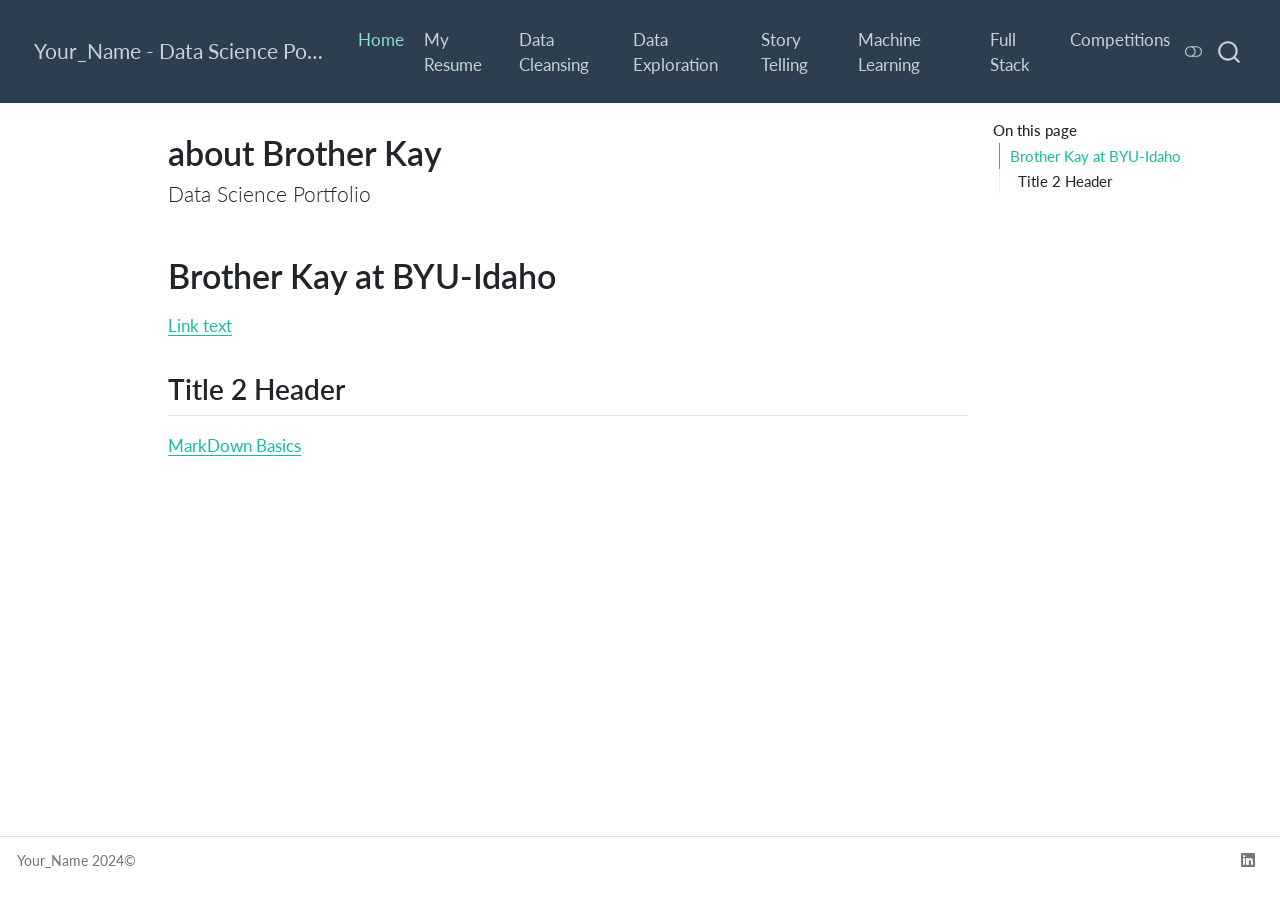
==== commit 505c9f64: "Got my index updated" ====
--- a/docs/index.html
+++ b/docs/index.html
@@ -7,7 +7,7 @@
 <meta name="viewport" content="width=device-width, initial-scale=1.0, user-scalable=yes">
 
 
-<title>about me – Your_Name - Data Science Portfolio</title>
+<title>about Brother Kay – Your_Name - Data Science Portfolio</title>
 <style>
 code{white-space: pre-wrap;}
 span.smallcaps{font-variant: small-caps;}
@@ -308,7 +308,7 @@
     <h2 id="toc-title">On this page</h2>
    
   <ul>
-  <li><a href="#title-1-header" id="toc-title-1-header" class="nav-link active" data-scroll-target="#title-1-header">Title 1 Header</a>
+  <li><a href="#brother-kay-at-byu-idaho" id="toc-brother-kay-at-byu-idaho" class="nav-link active" data-scroll-target="#brother-kay-at-byu-idaho">Brother Kay at BYU-Idaho</a>
   <ul class="collapse">
   <li><a href="#title-2-header" id="toc-title-2-header" class="nav-link" data-scroll-target="#title-2-header">Title 2 Header</a></li>
   </ul></li>
@@ -321,8 +321,8 @@
 
 <header id="title-block-header" class="quarto-title-block default">
 <div class="quarto-title">
-<h1 class="title">about me</h1>
-<p class="subtitle lead">my data science portfolio</p>
+<h1 class="title">about Brother Kay</h1>
+<p class="subtitle lead">Data Science Portfolio</p>
 </div>
 
 
@@ -339,8 +339,9 @@
 </header>
 
 
-<section id="title-1-header" class="level1">
-<h1>Title 1 Header</h1>
+<section id="brother-kay-at-byu-idaho" class="level1">
+<h1>Brother Kay at BYU-Idaho</h1>
+<p><a href="https://web.byui.edu/Directory/Employee/kaya.jpg">Link text</a></p>
 <section id="title-2-header" class="level2">
 <h2 class="anchored" data-anchor-id="title-2-header">Title 2 Header</h2>
 <p><a href="https://quarto.org/docs/authoring/markdown-basics.html#links-images">MarkDown Basics</a></p>
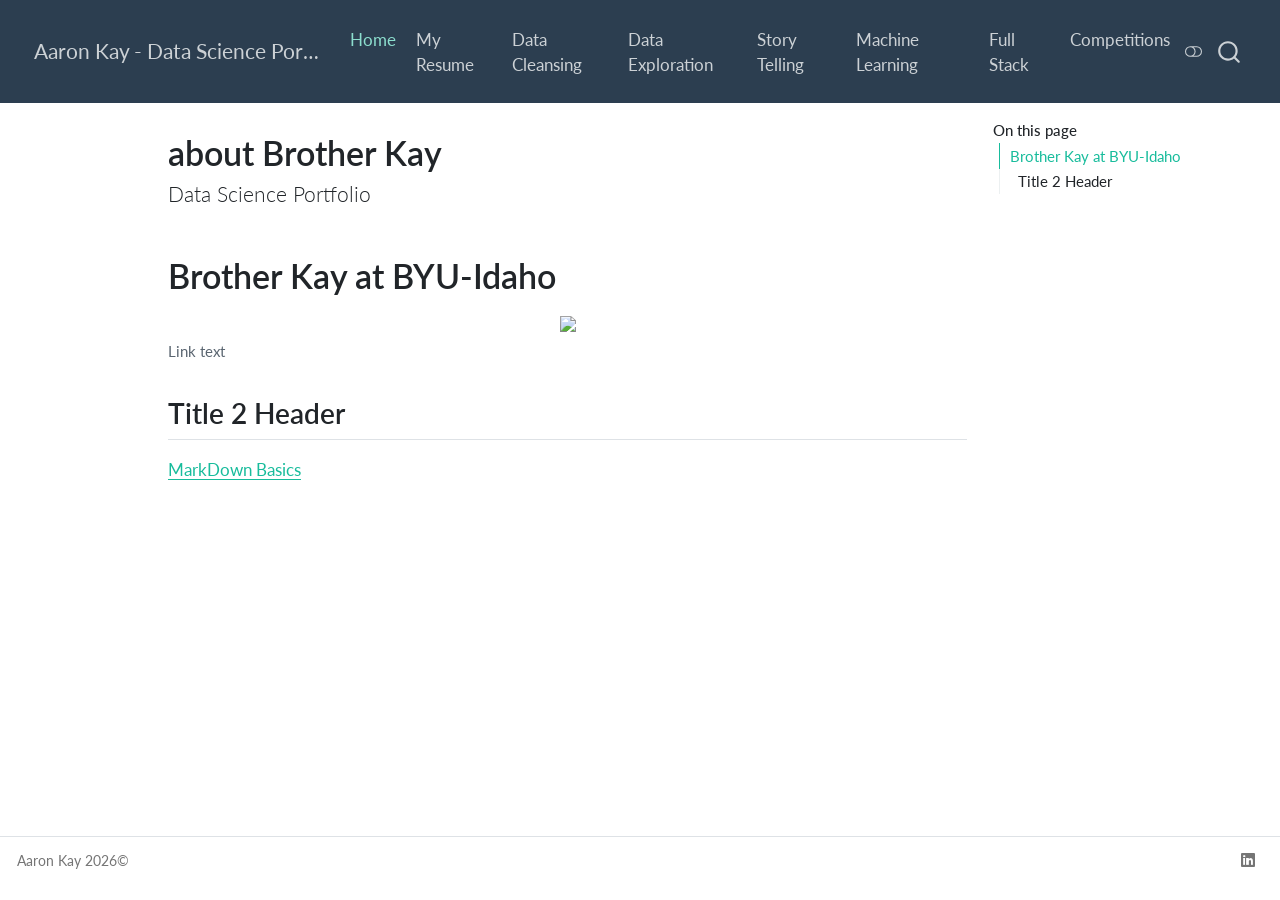
==== commit 6e70900e: "Updated my index Page" ====
--- a/docs/index.html
+++ b/docs/index.html
@@ -7,7 +7,7 @@
 <meta name="viewport" content="width=device-width, initial-scale=1.0, user-scalable=yes">
 
 
-<title>about Brother Kay – Your_Name - Data Science Portfolio</title>
+<title>about Brother Kay – Aaron Kay - Data Science Portfolio</title>
 <style>
 code{white-space: pre-wrap;}
 span.smallcaps{font-variant: small-caps;}
@@ -250,7 +250,7 @@
     <a href="./index.html" class="navbar-brand navbar-brand-logo">
     </a>
     <a class="navbar-brand" href="./index.html">
-    <span class="navbar-title">Your_Name - Data Science Portfolio</span>
+    <span class="navbar-title">Aaron Kay - Data Science Portfolio</span>
     </a>
   </div>
             <div id="quarto-search" class="" title="Search"></div>
@@ -341,7 +341,12 @@
 
 <section id="brother-kay-at-byu-idaho" class="level1">
 <h1>Brother Kay at BYU-Idaho</h1>
-<p><a href="https://web.byui.edu/Directory/Employee/kaya.jpg">Link text</a></p>
+<div class="quarto-figure quarto-figure-center">
+<figure class="figure">
+<p><img src="https://web.byui.edu/Directory/Employee/kaya.jpg" class="img-fluid figure-img"></p>
+<figcaption>Link text</figcaption>
+</figure>
+</div>
 <section id="title-2-header" class="level2">
 <h2 class="anchored" data-anchor-id="title-2-header">Title 2 Header</h2>
 <p><a href="https://quarto.org/docs/authoring/markdown-basics.html#links-images">MarkDown Basics</a></p>
@@ -768,7 +773,7 @@
 <footer class="footer">
   <div class="nav-footer">
     <div class="nav-footer-left">
-<p>Your_Name 2024©</p>
+<p>Aaron Kay 2026©</p>
 </div>   
     <div class="nav-footer-center">
       &nbsp;
